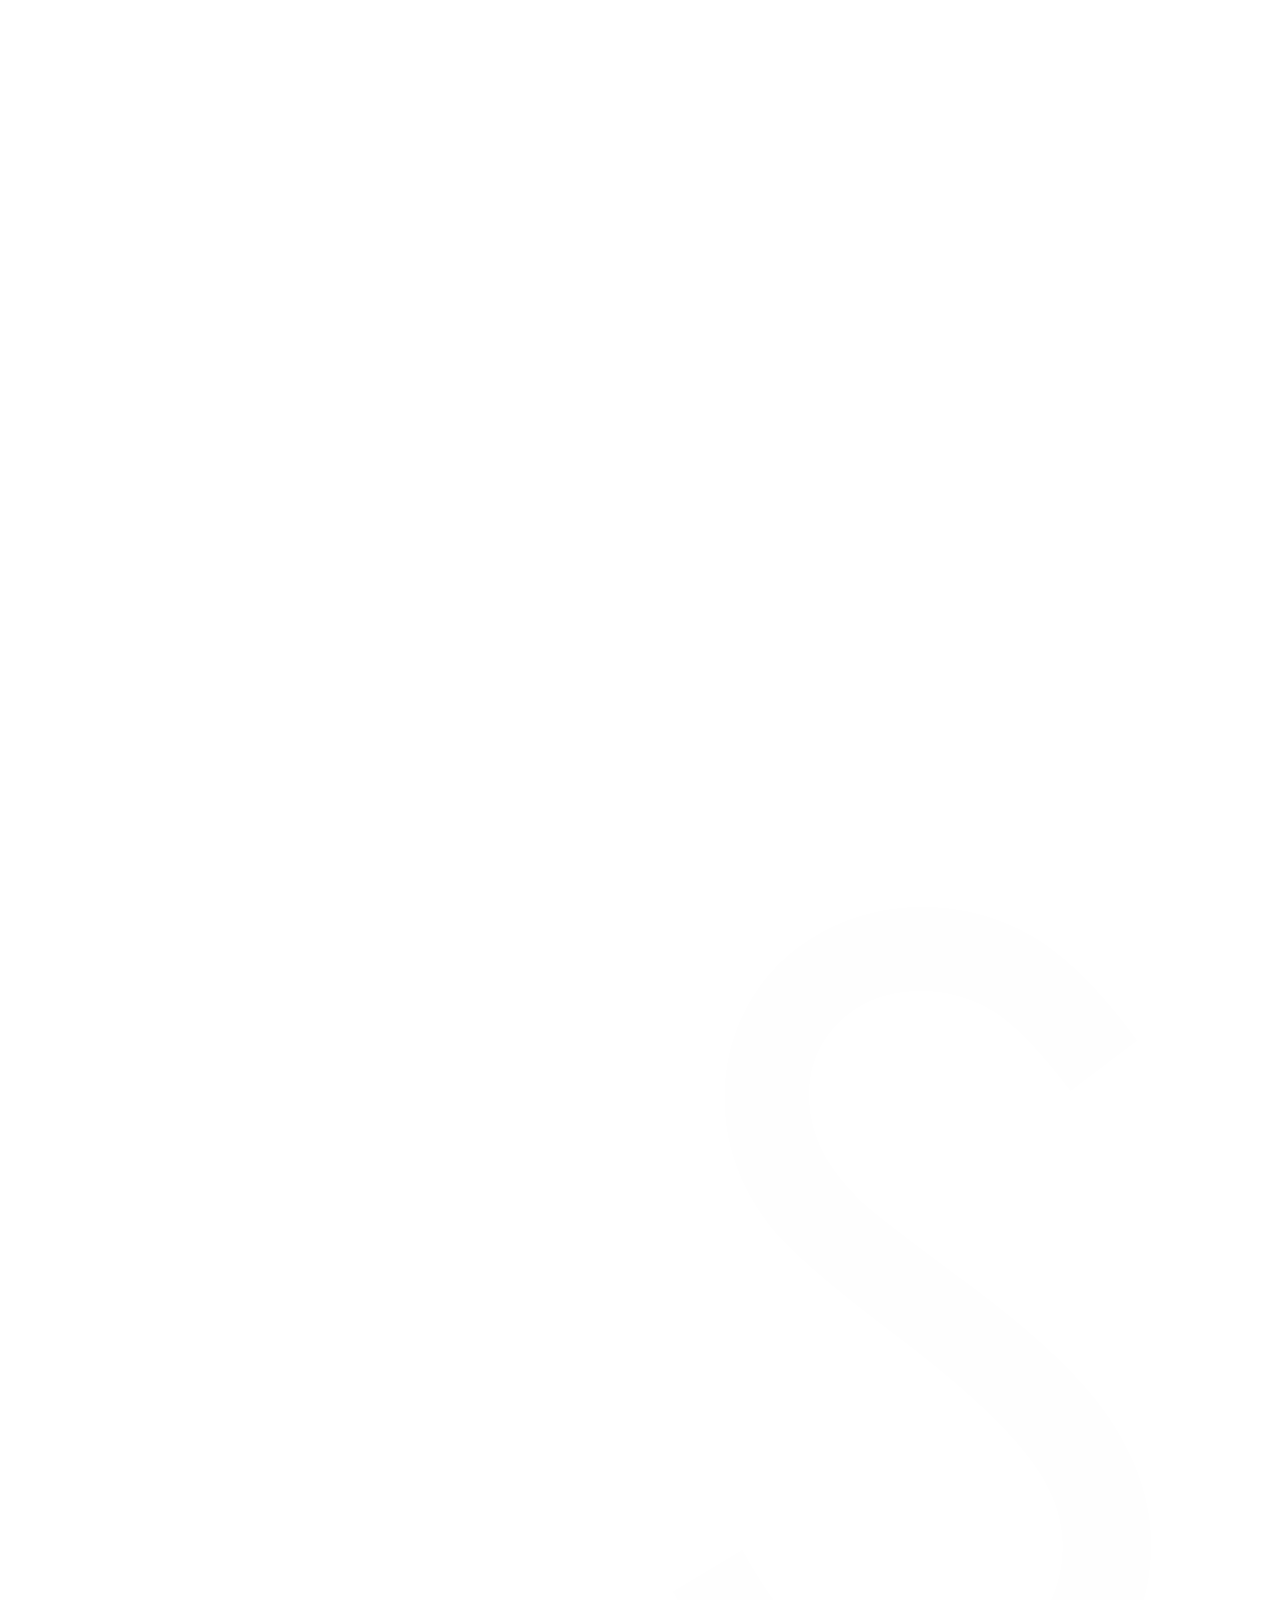
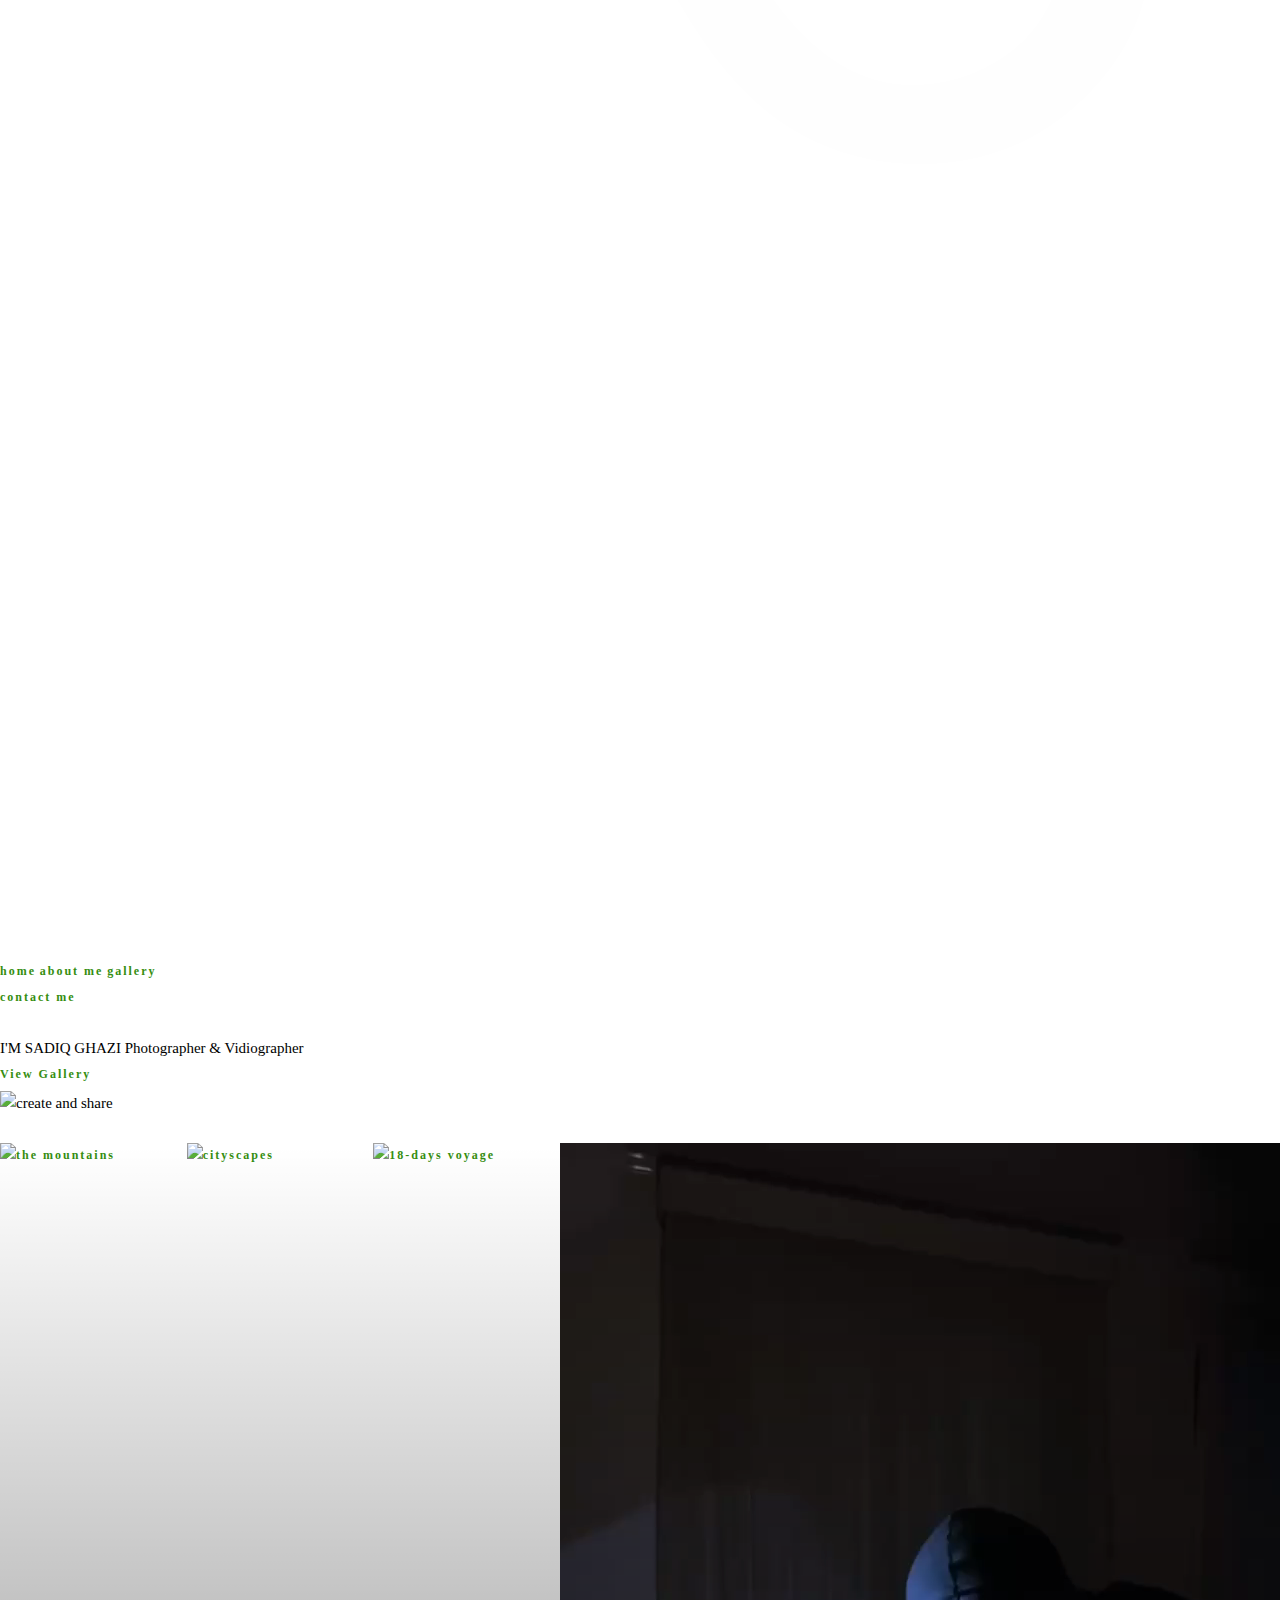
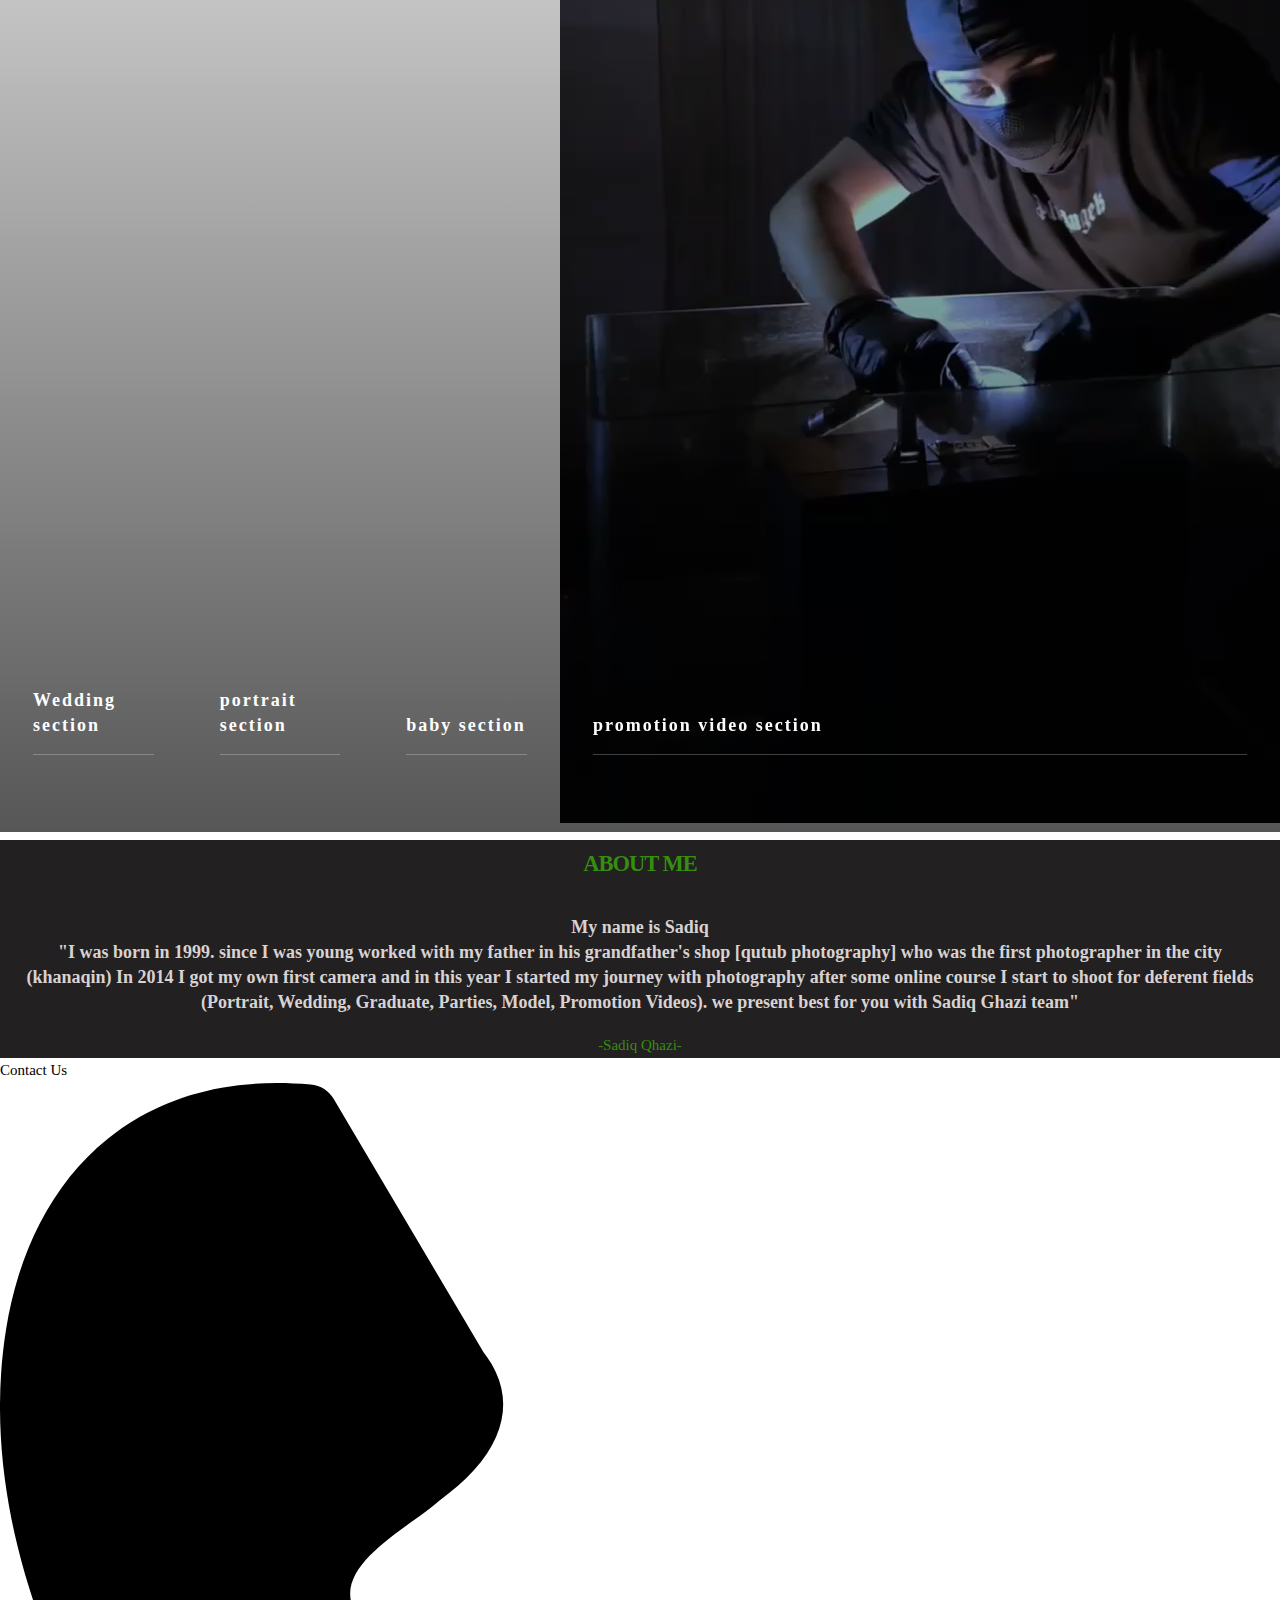
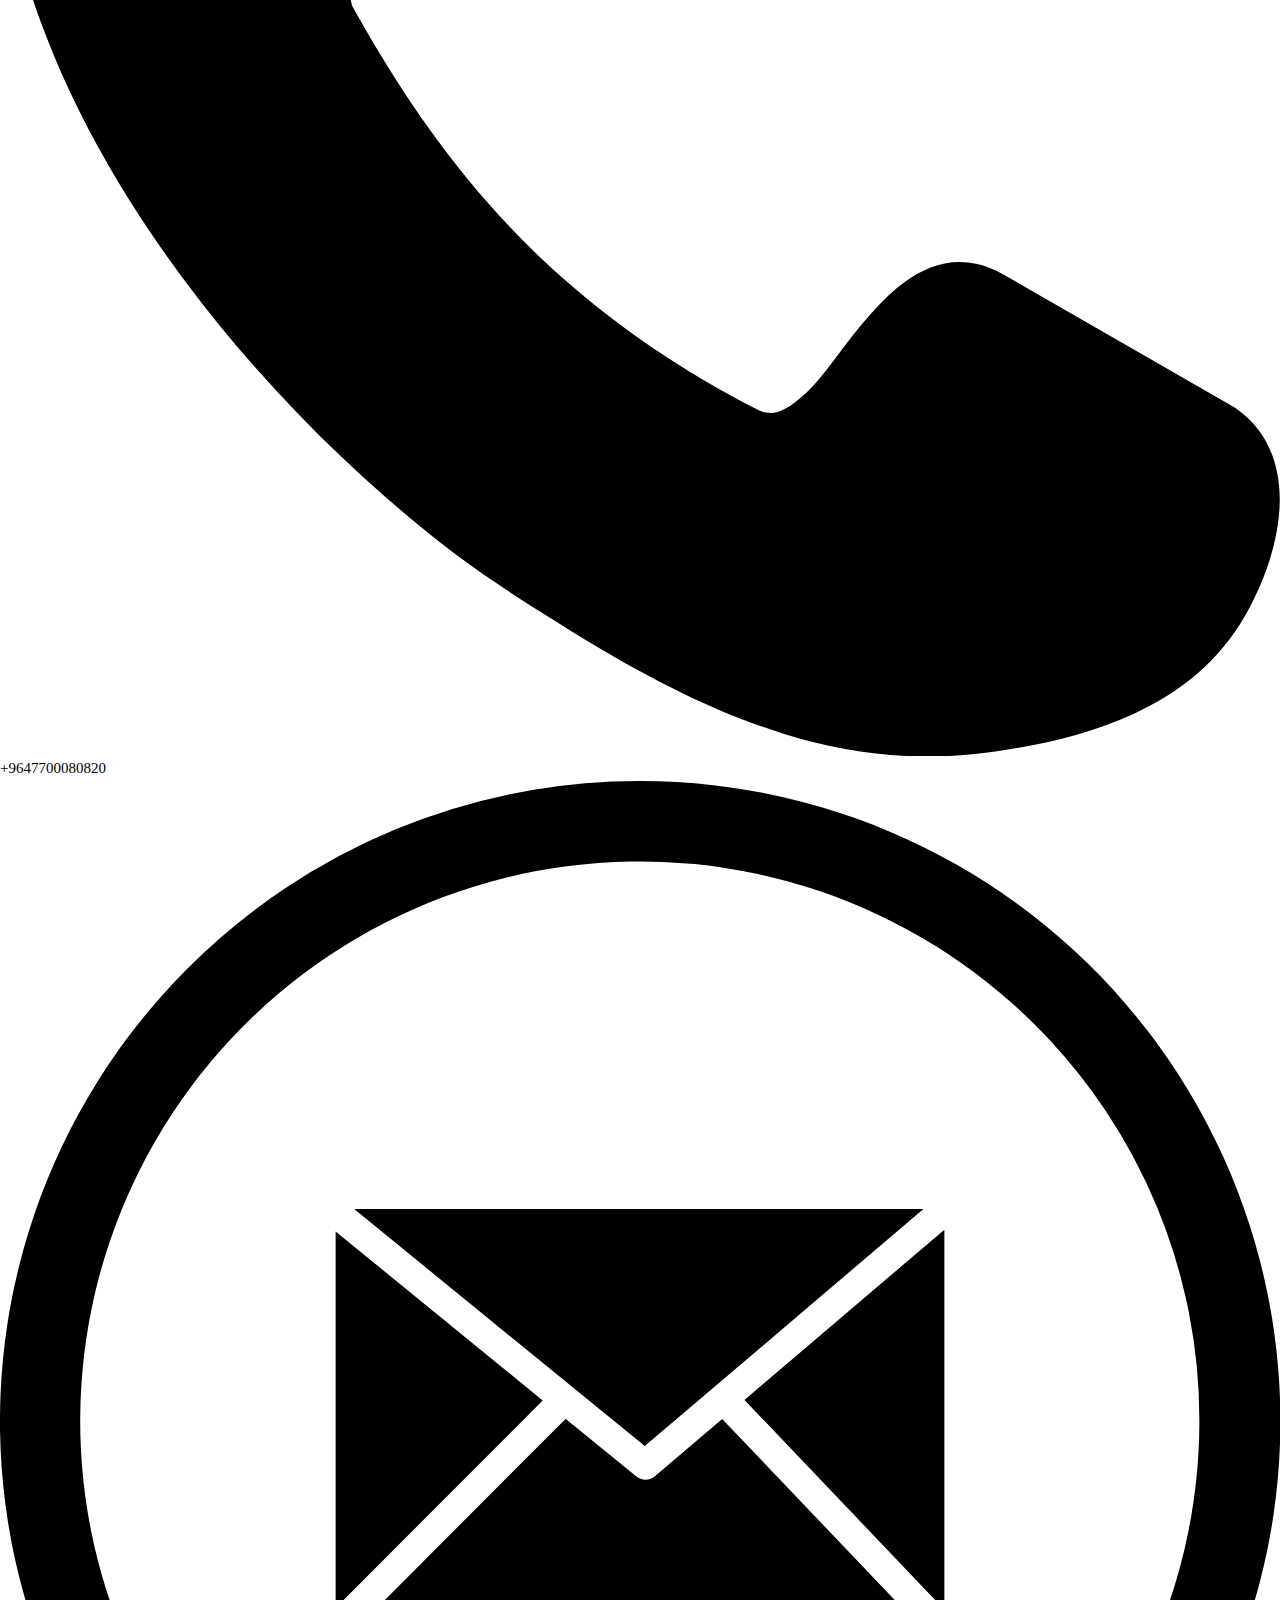
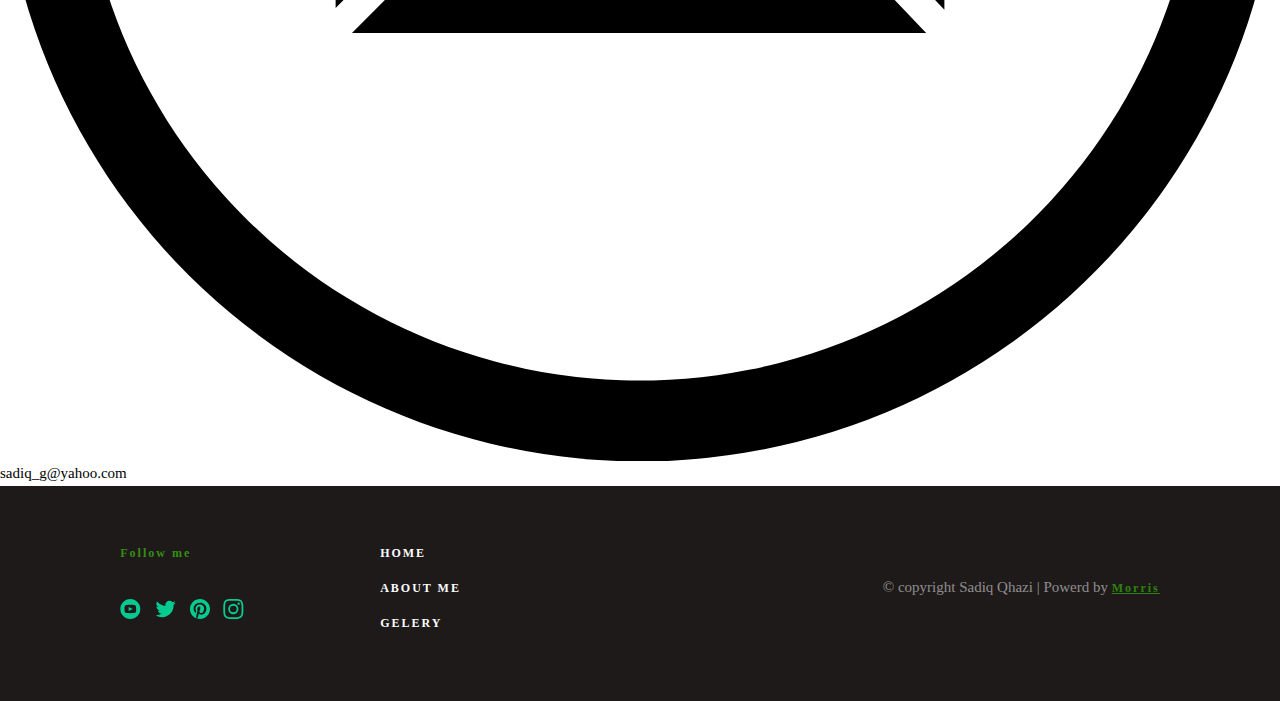
==== index.html @ 550a888b "initialcommit" ====
<!DOCTYPE html>
<head>
  <meta name="viewport" content="width=device-width, initial-scale=1.0">
  <link rel="preconnect" href="https://fonts.gstatic.com/">
  <link rel="stylesheet" href="./css/styles.css">
  <script src="https://cdn.tailwindcss.com"></script>
  <title>Sadiq gazi</title>



</head>

<body class="min-h-screen h-max bg-stone-800 text-white">
  <header>
    <nav
      class="navbar py-4 z-30 fixed right-0 top-0 left-0 px-6 flex justify-between items-center"
    >
      <div class="header-img w-40">
     <img src="img/sadiq-logo.png" alt="create and share">

      </div>

      <div
        class="nav-right capitalize flex sm:flex-row flex-col sm:relative gap-4 font-semibold fixed z-10 top-0 left-full sm:w-max sm:h-max sm:opacity-100 sm:left-0 sm:bg-black/0 w-full h-full bg-black items-center justify-center sm:text-sm text-xl transition-all duration-300 opacity-0"
      >
        <a href="index.html">home</a>
        <a href="index.html#bottum">about me</a>
        <a href="gallery.html">gallery</a>
      </div>

      <a class="bg-green-300 min-w-[7em] sm:block hidden py-3 px-4" href="index.html#harverd"
        >contact me</a
      >

      <div
        class="z-50 sm:hidden flex flex-col gap-1 burger-button relative sm:hidden"
      >
        <div class="line line-1"></div>
        <div class="line line-2"></div>
        <div class="line line-3"></div>
      </div>
    </nav>
  </header>

  <section class="flex items-center h-[90vh] mt-[5em] gap-10">
    <div class="flex">
      <div class="flex ml-20 z-20 relative flex-col gap-5">
        <div class="text-3xl max-w-[9em] font-bold">
          I'M SADIQ GHAZI Photographer & Vidiographer
        </div>
        <a
          href="gallery.html"
          class="py-3 w-max px-4 bg-gradient-to-r from-green-900 to-green-00 underline "
        >
          View Gallery
        </a>
        <div
          class="line absolute -left-10 top-2 w-2 h-[6em] bg-gradient-to-b from-green-900 to-green-600"
        ></div>
      </div>
    </div>
    <div class="object-cover absolute z-10 h-screen left-0 right-0 top-0">
      <img
        class="w-full h-full object-cover"
        src="https://images.pexels.com/photos/14576448/pexels-photo-14576448.jpeg?auto=compress&cs=tinysrgb&w=1260&h=750&dpr=1"
        alt="create and share"
      />
    </div>
  </section>






    <section class="grid-2" style="margin-top:1.8em;">
      <a href="wedding.html" class="story">
        <article class="story__article">
          <h3 class="story__title">Wedding section</h3>
         <!-- <p class="story__author">by John Appleseed</p> -->
          <span class="link white"></span>
        </article>
        <picture>
         <!-- <source srcset="./img/mountains.jpg" media="(min-width: 715px)">-->
          <img src="https://i.pinimg.com/564x/f0/d8/ba/f0d8ba2e320710d0ac9b31045d0a231f.jpg" class="fit-image" alt="the mountains">
        </picture>
      </a>
 
      <a href="portrait.html"  href="#" class="story">
        <article class="story__article">
          <h3 class="story__title">portrait section</h3>
          <!--<p class="story__author">by Benjamin Cruz</p>-->
          <span class="link white"></span>
        </article>
        <picture>
         <!-- <source srcset="./img/cityscapes.jpg" media="(min-width: 715px)">-->
          <img src="https://i.pinimg.com/564x/b7/0b/11/b70b11e034b7dc8f1805a22756cf0fc7.jpg" class="fit-image" alt="cityscapes">
        </picture>
      </a>
      <!--  -->
      <a href="baby.html" class="story">
        <article class="story__article">
          <h3 class="story__title" > baby section </h3>
          <!--<p class="story__author">by Alexei Borodin</p>-->
          <span class="link white"></span>
        </article>
        <picture>
         <!-- <source srcset="./img/18-days-voyage.jpg" media="(min-width: 715px)">-->
          <img src="https://i.pinimg.com/564x/14/f7/23/14f72396442d04810248dc27f4636b1c.jpg" class="fit-image" alt="18-days voyage">
        </picture>
      </a>
      
      <a href="#" class="story">
        <article class="story__article">
          <h3 class="story__title">promotion video section</h3>
          <!--<p class="story__author">by Samantha Brooke</p>-->
          <span class="link white"></span>
        </article>
        <picture>
         <!-- <source srcset="./img/architecturals.jpg" media="(min-width: 715px)">-->

         <video 
         loading="lazy" autoplay loop play-inline  muted    class="w-full h-full object-cover ">
         <source src="./vid/sadiq-vid.MP4" type="video/mp4">
        </video>


        </picture>
      </a>
    </section>



<!--  about me  -->

<section id="bottum" class="bottum" style="margin-top: .5em;">
                
  <div class="about-me">
   <h2>about me </h2>
   <h3>My name is Sadiq <br> "I was born in 1999. since I was young worked with my father in his grandfather's shop [qutub photography] who was the first photographer in the city (khanaqin)
    In 2014 I got my own first camera and in this year I started my journey with photography after some online course I start to shoot for deferent fields (Portrait, Wedding, Graduate, Parties, Model, Promotion Videos). we present best for you with Sadiq Ghazi team" </h3>
   <span>-Sadiq Qhazi-</span>
  </section>     
</div>













    <div id="harverd" class="harverd"></div>
<section class="text-black mt-[.2em] flex p-10 bg-stone-800 justify-center  ">
  <div
    class="flex sm:flex-row flex-col-reverse transition-all sm:items-center gap-10"
  >
    <div class="flex-1 flex flex-col">
      <div class="text-3xl font-bold">Contact Us</div>
      <div class="mt-10 text-white items-center flex gap-2">
      <svg
          viewBox="0 0 122.88 122.27"
          style="enable-background: new 0 0 122.88 122.27"
          class="w-3 h-3"
        >
          <g>
            <path
              d="M33.84,50.25c4.13,7.45,8.89,14.6,15.07,21.12c6.2,6.56,13.91,12.53,23.89,17.63c0.74,0.36,1.44,0.36,2.07,0.11 c0.95-0.36,1.92-1.15,2.87-2.1c0.74-0.74,1.66-1.92,2.62-3.21c3.84-5.05,8.59-11.32,15.3-8.18c0.15,0.07,0.26,0.15,0.41,0.21 l22.38,12.87c0.07,0.04,0.15,0.11,0.21,0.15c2.95,2.03,4.17,5.16,4.2,8.71c0,3.61-1.33,7.67-3.28,11.1 c-2.58,4.53-6.38,7.53-10.76,9.51c-4.17,1.92-8.81,2.95-13.27,3.61c-7,1.03-13.56,0.37-20.27-1.69 c-6.56-2.03-13.17-5.38-20.39-9.84l-0.53-0.34c-3.31-2.07-6.89-4.28-10.4-6.89C31.12,93.32,18.03,79.31,9.5,63.89 C2.35,50.95-1.55,36.98,0.58,23.67c1.18-7.3,4.31-13.94,9.77-18.32c4.76-3.84,11.17-5.94,19.47-5.2c0.95,0.07,1.8,0.62,2.25,1.44 l14.35,24.26c2.1,2.72,2.36,5.42,1.21,8.12c-0.95,2.21-2.87,4.25-5.49,6.15c-0.77,0.66-1.69,1.33-2.66,2.03 c-3.21,2.33-6.86,5.02-5.61,8.18L33.84,50.25L33.84,50.25L33.84,50.25z"
            ></path>
          </g>
        </svg>

        +9647700080820     
      </div>
      <div class="text-white items-center flex gap-2">
        <svg
          class="w-4 h-4"
          data-name="Layer 1"
          xmlns="http://www.w3.org/2000/svg"
          viewBox="0 0 122.88 122.88"
        >
          <title>email-round</title>
          <path
            d="M61.44,0A61.46,61.46,0,1,1,18,18,61.21,61.21,0,0,1,61.44,0ZM32.22,79.39,52.1,59.46,32.22,43.25V79.39ZM54.29,61.24,33.79,81.79H88.91L69.33,61.24l-6.46,5.51h0a1.42,1.42,0,0,1-1.8,0l-6.78-5.53Zm17.18-1.82L90.66,79.55V43.07L71.47,59.42ZM34,41.09l27.9,22.76L88.65,41.09Zm65.4-17.64a53.72,53.72,0,1,0,15.74,38,53.56,53.56,0,0,0-15.74-38Z"
          ></path>
        </svg>
        sadiq_g@yahoo.com
      </div>
    </div>
   
  </div>
</section>
</div>





 <!-- footer -->

  <footer class="footer">
    <div class="container">
      <div class="footer__column">
        <a href="#" class="footer-logo">
          Follow me 
        </a>
        <div class="footer__social">
          
          <a href="http://youtube.com/sadiqghazi" target="_blank" ><svg xmlns="http://www.w3.org/2000/svg" width="21" height="20">
              <defs>
                <lineargradient id="a" x1="0%" x2="100%" y1="100%" y2="0%">
                  <stop offset="0%" stop-color="#D3205A"></stop>
                  <stop offset="100%" stop-color="#FF5A5A"></stop>
                </lineargradient>
              </defs>
              <path fill="url(#a)" d="M43.33 0c-5.523 0-10 4.478-10 10 0 5.523 4.477 10 10 10s10-4.477 10-10c0-5.522-4.477-10-10-10zm3.7 14.077c-1.75.12-5.653.12-7.402 0-1.896-.13-2.117-1.059-2.131-4.077.014-3.024.237-3.947 2.131-4.077 1.75-.12 5.652-.12 7.403 0 1.897.13 2.117 1.059 2.132 4.077-.015 3.024-.237 3.947-2.132 4.077zm-5.367-6.029l4.098 1.949-4.098 1.955V8.048z" transform="translate(-33)"></path>
            </svg></a>
          <a href="http://twiter.com/sadiqghazi" target="_blank"><svg xmlns="http://www.w3.org/2000/svg" width="21" height="18">
              <defs>
                <lineargradient id="a" x1="100%" x2="0%" y1="16.979%" y2="83.021%">
                  <stop offset="0%" stop-color="#65FFEB"></stop>
                  <stop offset="100%" stop-color="#27718A"></stop>
                </lineargradient>
              </defs>
              <path fill="url(#a)" d="M86.66 3.797a8.192 8.192 0 01-2.357.646 4.11 4.11 0 001.805-2.27 8.22 8.22 0 01-2.606.996 4.096 4.096 0 00-2.995-1.296c-2.65 0-4.596 2.472-3.998 5.038a11.648 11.648 0 01-8.457-4.287 4.109 4.109 0 001.27 5.478 4.086 4.086 0 01-1.858-.513c-.045 1.901 1.318 3.68 3.291 4.075a4.113 4.113 0 01-1.853.07 4.106 4.106 0 003.833 2.85 8.25 8.25 0 01-6.075 1.7 11.616 11.616 0 006.29 1.843c7.618 0 11.922-6.434 11.662-12.205a8.354 8.354 0 002.048-2.124z" transform="translate(-66 -1)"></path>
            </svg></a>
          <a href="https://www.pinterest.com/sadiqghazi" target="_blank"><svg xmlns="http://www.w3.org/2000/svg" width="20" height="20">
              <defs>
                <lineargradient id="a" x1="100%" x2="0%" y1="0%" y2="100%">
                  <stop offset="0%" stop-color="#F6C683"></stop>
                  <stop offset="100%" stop-color="#DE3838"></stop>
                </lineargradient>
              </defs>
              <path fill="url(#a)" d="M109.99 0c-5.522 0-10 4.477-10 10 0 4.237 2.636 7.855 6.356 9.312-.088-.791-.167-2.005.035-2.868.181-.78 1.172-4.97 1.172-4.97s-.299-.6-.299-1.486c0-1.39.806-2.428 1.81-2.428.852 0 1.264.64 1.264 1.408 0 .858-.546 2.14-.828 3.33-.236.995.5 1.807 1.48 1.807 1.778 0 3.144-1.874 3.144-4.58 0-2.393-1.72-4.068-4.176-4.068-2.845 0-4.515 2.135-4.515 4.34 0 .859.33 1.781.744 2.281a.3.3 0 01.069.288l-.278 1.133c-.044.183-.145.223-.335.134-1.249-.581-2.03-2.407-2.03-3.874 0-3.154 2.292-6.052 6.608-6.052 3.469 0 6.165 2.473 6.165 5.776 0 3.447-2.173 6.22-5.19 6.22-1.013 0-1.965-.525-2.291-1.148l-.623 2.378c-.226.869-.835 1.958-1.244 2.621.937.29 1.931.446 2.962.446 5.523 0 10-4.477 10-10s-4.477-10-10-10z" transform="translate(-100)"></path>
            </svg></a>
          <a href="http://instagram.com/sadiqghazi" target="_blank"><svg xmlns="http://www.w3.org/2000/svg" width="21" height="20">
              <defs>
                <lineargradient id="a" x1="0%" x2="50%" y1="100%" y2="0%">
                  <stop offset="0%" stop-color="#FFC593"></stop>
                  <stop offset="51.945%" stop-color="#BC7198"></stop>
                  <stop offset="100%" stop-color="#5A77FF"></stop>
                </lineargradient>
              </defs>
              <path fill="url(#a)" d="M143.32 1.802c2.67 0 2.987.01 4.042.059 2.71.123 3.976 1.409 4.099 4.099.048 1.054.057 1.37.057 4.04 0 2.672-.01 2.988-.057 4.042-.124 2.687-1.387 3.975-4.1 4.099-1.054.048-1.37.058-4.041.058-2.67 0-2.987-.01-4.04-.058-2.718-.124-3.977-1.416-4.1-4.1-.048-1.054-.058-1.37-.058-4.041 0-2.67.01-2.986.058-4.04.124-2.69 1.387-3.977 4.1-4.1 1.054-.048 1.37-.058 4.04-.058zm0-1.802c-2.716 0-3.056.012-4.123.06-3.631.167-5.65 2.182-5.816 5.817-.05 1.067-.061 1.407-.061 4.123s.012 3.057.06 4.123c.167 3.632 2.182 5.65 5.817 5.817 1.067.048 1.407.06 4.123.06s3.057-.012 4.123-.06c3.629-.167 5.652-2.182 5.816-5.817.05-1.066.061-1.407.061-4.123s-.012-3.056-.06-4.122c-.163-3.629-2.18-5.65-5.816-5.817C146.377.01 146.036 0 143.32 0zm0 4.865a5.135 5.135 0 100 10.27 5.135 5.135 0 000-10.27zm0 8.468a3.333 3.333 0 110-6.666 3.333 3.333 0 010 6.666zm5.338-9.87a1.2 1.2 0 100 2.4 1.2 1.2 0 000-2.4z" transform="translate(-133)"></path>
            </svg></a>

   
        </div>
        <nav class="footer__nav">
          <a href="index.html">Home</a>
          <a href="index.html#bottum">about me</a>
          <a href="gallery.html">gelery</a>
          <!--<a href="#">Pricing</a>-->
        </nav>

      </div>
      <div class="footer__column">
        <p  class="copyright">© copyright Sadiq Qhazi | Powerd by <a href="https://github.com/omer-os" style="text-decoration:underline; color: #2f810c;">Morris</a> </p>
      </div>
    </div>
  </footer>


  <script src="./app.js"></script>
</body>
</html>
---- css/styles.css ----
*,
*::before,
*::after {
  margin: 0;
  padding: 0;
  box-sizing: border-box;
  font-family: century Gothic;
}



:root {
  -webkit-text-size-adjust: 100%;
  -ms-text-size-adjust: 100%;
  font-size-adjust: 100%;
  -webkit-font-smoothing: antialiased;
  -moz-osx-font-smoothing: grayscale;
  text-rendering: optimizeLegibility;
  --accent-1: #ffc593;
  --accent-2: #bc7198;
  --accent-3: #5a77ff;
  --pure-black: #000;
  --pure-white: #fff;
  --light-grey: #dfdfdf;
  font-family: century Gothic;
}

html {
  font-size: 15px;
  font-family:century Gothic ;
}

body {
  font-family:century Gothic;
  line-height: 25px;
}

/* there you add the logo color */

h1,
h2 {
  font-size: 2.6666666667rem;
  line-height: 48px;
  letter-spacing: -1px;
  text-transform: uppercase;
  color: #358e10;
  font-family: century Gothic;
}

h3 {
  font-size: 1.2rem;
  font-family:century Gothic ;
}

@media only screen and (max-width: 767px) {
  h1,
h2 {
    font-size: 2.1333333333rem;
    line-height: 40px;
    font-family:century Gothic ;
  }
}
p {
  color: rgba(0, 0, 0, 0.6);
}

svg {
  display: inline-block;
  vertical-align: middle;
}

a {
  color: #358e10;
  display: inline-block;
  font-weight: 700;
  letter-spacing: 2px;
  text-decoration: none;
  font-size: 0.8rem;
}
a:hover {
  text-decoration: none;
}

.fit-image {
  display: grid;
  width: 100%;
  height: 100%;
  object-fit: cover;
  
}



.header {
  position: relative;
  padding: 12px 24px;
  background-color: rgb(0, 0, 0);
}


/*about logo if it's img*/
/* .header-img{
  position: static ;
  z-index: 10;
  width: 10rem;
  top: 0;
  left: 0;
  object-fit: cover;
  height: 100%;
} */






.header input[type=checkbox] {
  display: none;
  opacity: 0;
}
@media only screen and (max-width: 44.68em) {
  .header label {
    position: absolute;
    top: 20px;
    right: 18px;
    border: 0;
    width: 40px;
    height: 40px;
    text-align: center;
    display: flex;
    flex-direction: column;
    align-items: center;
    justify-content: center;
  }
  .header label::before, .header label::after {
    content: "";
    display: block;
    width: 20px;
    height: 1px;
    background-color:#4ffd05;
    transform-origin: center;
    transition: transform 0.4s cubic-bezier(0.165, 0.84, 0.44, 1);
  }
  .header label::after {
    margin-top: 4px;
  }
  .header .container {
    display: none;
    background-color: #304337bb;
    
  }
  .header input[type=checkbox]:checked ~ label::before {
    transform: rotate(45deg);
  }
  .header input[type=checkbox]:checked ~ label::after {
    margin-top: -1px;
    transform: rotate(-45deg);
  }
  .header input[type=checkbox]:checked ~ .container {
    display: block;
    padding: 0 24px 28px;
    position: absolute;
    top: 100%;
    left: 0;
    right: 0;
  }
}
@media only screen and (min-width: 44.68em) {
  .header {
    padding: 1em;
    display: flex;
    align-items: center;
    justify-content: space-between;
  }
  .header__logo {
    flex: 1;
    color: #2f810c;
    
  }
  .header .container {
    flex: 20%;
  }
  .header .container {
    display: flex;
    align-items: center;
    justify-content: space-between;
  }
}

.header__nav a {
  margin: 13px 0;
  font-size: .8rem;
  font-family: century Gothic;
  display: block;
  color: rgb(255, 255, 255);
  text-transform: uppercase;
}
.header__nav a:hover {
  color: rgb(26, 120, 161);
}

.footer__nav {
  margin-top: 49px;
  margin-bottom: 49px;
}
.footer__nav a {
  display: block;
  margin: 8px 0;
  text-transform: uppercase;
  color: #fdfdfd;
}
.footer__nav a:hover {
  color: rgba(255, 255, 255, 0.3);
}

@media only screen and (max-width: 44.68em) {
  .header__nav {
    margin-bottom: 20px;
    text-align: center;
    border-bottom: 1px solid rgba(161, 224, 255, 0.25);
  }
  .header__nav a {
    font-size: 1rem;
    color: #ffffffe1;
  }
  .header__nav a:not(:first-child) {
    margin-top: 20px;
  }
  .header__nav a:is(:last-child) {
    margin-bottom: 20px;
  }
}
@media only screen and (min-width: 44.68em) {
  .footer__nav {
    margin-top: 33px;
    margin-bottom: 70px;
  }
  .footer__nav a {
    display: inline-block;
    margin: 0;
  }
  .footer__nav a:not(:first-child) {
    margin: 0 10px;
  }

  .header__nav a {
    display: inline-block;
  }
  .header__nav a:not(:first-child) {
    margin-left: 30px;
  }
}
@media only screen and (min-width: 66em) {
  .footer__nav {
    margin: 0;
  }
  .footer__nav a {
    display: block;
    margin: 10px 0;
  }
  .footer__nav a:not(:first-child) {
    margin: 10px 0;
  }
  .footer__nav a:is(:first-child) {
    margin-top: 0;
  }
}
@media only screen and (min-width: 44.68em) {
  .grid-2 {
    display: grid;
    grid-template-columns: repeat(2, 1fr);
    grid-template-rows: repeat(2, 500px);
  }
}
@media only screen and (min-width: 66em) {
  .grid-2 {
    grid-template-columns: repeat(4, 1fr);
    grid-template-rows: 1fr;
  }
}
/* hhh */
.footer {
  padding: 56px 33px;
  text-align: center;
  background-color: rgb(30, 26, 26);
}
.footer__social {
  max-width: 124px;
  margin: 33px auto 40px;
  display: flex;
  justify-content: space-between;
}
.footer__social a {
  display: inline-block;
}
.footer__social a:not(:hover) svg path {
  fill: rgba(0, 254, 178, 0.782);
}
.footer .link.white svg g {
  stroke: rgb(14, 255, 251);
}
.footer .copyright {
  margin-top: 34px;
  color: rgba(255, 255, 255, 0.5);
}

@media only screen and (min-width: 44.68em) {
  .footer {
    padding: 64px 2em;
  }
  .footer .container {
    display: flex;
    text-align: left;
    justify-content: space-between;
  }
  .footer__social {
    margin: 0;
    order: 2;
  }
  .footer__column {
    display: inline-flex;
    flex-direction: column;
    flex: 1 1 0;
    color: #F5F5F5;
  }
  .footer__column:last-child {
    text-align: right;
    justify-content: space-between;
  }
}
@media only screen and (min-width: 66em) {
  .footer {
    padding: 55px 1em;
  }
  .footer .container {
    max-width: 69.3em;
    margin: auto;
  }
  .footer__column:first-child {
    display: grid;
    grid-template-columns: repeat(2, 1fr);
    grid-template-rows: 1fr;
  }
  .footer__social {
    margin-top: -50px;
  }
}
button {
  border: 0;
  background-color: #5a77ff;
}

.button {
  cursor: pointer;
  display: block;
  padding: 14px 1em;
  font-weight: 700;
  text-align: center;
  text-transform: uppercase;
  color: var(--pure-white);
  background-color: dodgerblue;
  transition: background 0.4s cubic-bezier(0.165, 0.84, 0.44, 1), color 0.9s cubic-bezier(0.165, 0.84, 0.44, 1);
}
.button:hover {
  color: var(--pure-black);
  background-color: var(--light-grey);
}
.button--invert {
  color: var(--pure-black);
  background-color: var(--pure-white);
}

@media only screen and (min-width: 44.68em) {
  .button {
    display: inline-block;
    padding: 12px 24px;
  }
  .header .button {
    padding-top: 0;
    padding-bottom: 0;
    height: 40px;
    line-height: 40px;
  }
}
.link {
  text-transform: uppercase;
}
.link::after {
  content: "";
  display: inline-block;
  vertical-align: middle;
  margin-left: 20px;
  width: 43px;
  height: 14px;
}
.link.black {
  color: var(--pure-black);
}
.link.black::after {
  background-image: url(../../../assets/shared/desktop/arrow-dark.svg);
}
.link.white {
  color: var(--pure-white);
}
.link.white::after {
  background-image: url(../../../assets/shared/desktop/arrow-white.svg);
}
.link:hover {
  text-decoration: underline;
}

input[type=checkbox] {
  opacity: 0;
  display: none;
}
input[type=checkbox]:focus {
  outline: none;
}
input[type=checkbox]:not(:checked) ~ span:is(.monthly) {
  font-weight: 700;
}
input[type=checkbox]:checked + .checkbox::before {
  background: var(--pure-white);
  transform: translateX(150%);
}
input[type=checkbox]:checked + .checkbox::after {
  background: var(--pure-black);
}
input[type=checkbox]:checked ~ span:is(.yearly) {
  font-weight: 700;
}

.checkbox {
  display: inline-block;
  vertical-align: middle;
  position: relative;
  cursor: pointer;
  margin: 0 32px;
  height: 32px;
  width: 64px;
}
.checkbox::before, .checkbox::after {
  content: "";
  display: block;
  width: 100%;
  height: 100%;
}
.checkbox::before {
  position: absolute;
  top: 4px;
  z-index: 2;
  width: 24px;
  height: 24px;
  border-radius: 50%;
  background: var(--pure-black);
  transform: translateX(20%);
  transition: transform 1s cubic-bezier(0.075, 0.82, 0.165, 1);
}
.checkbox::after {
  border-radius: 16px;
  background: #DFDFDF;
  transition: background 1s cubic-bezier(0.075, 0.82, 0.165, 1);
}

.beta__content {
  position: relative;
  padding: 64px 33px;
  background-image: url(../../assets/shared/mobile/bg-beta.jpg);
  background-repeat: no-repeat;
  background-size: cover;
}
@media only screen and (min-width: 44.68em) {
  .beta__content {
    background-image: url(../../assets/shared/tablet/bg-beta.jpg);
  }
}
@media only screen and (min-width: 66em) {
  .beta__content {
    background-image: url(../../assets/shared/desktop/bg-beta.jpg);
  }
}
.beta__content::before {
  content: "";
  position: absolute;
  top: 0;
  width: 128px;
  height: 6px;
  transition: opacity 1s cubic-bezier(0.19, 1, 0.22, 1);
  background: linear-gradient(26.57deg, #ffc593 0%, #bc7198 43.29%, #5a77ff 83.33%);
}
.beta__title {
  color: var(--pure-white);
}
@media only screen and (min-width: 44.68em) {
  .beta__content {
    padding: 68px 3.6em;
    position: relative;
    display: flex;
    align-items: center;
    justify-content: space-between;
  }
  .beta__content::before {
    left: 0;
    width: 6px;
    height: 100%;
  }
  .beta__title {
    max-width: 350px;
  }
}
@media only screen and (min-width: 66em) {
  .beta__content {
    padding: 6em 8em;
  }
}

.block__content {
  padding: 40px 33px;
  
}
.block__text {
  margin: 16px 0 0;
  color: rgba(0, 0, 0, 0.6);
  line-height: 25px;
}
.block__text + .link {
  margin-top: 23px;
}
.block--invert .block__content {
  position: relative;
  
  background-color: var(--pure-black);
}
.block--invert .block__heading {
  color: var(--pure-white);
  
 
}
.block--invert .block__text {
  color: rgba(215, 22, 22, 0.6);
}
.block--highlight .block__content {
  position: relative;
}
.block--highlight .block__body::before {
  content: "";
  position: absolute;
  top: 0;
  width: 128px;
  height: 6px;
  transition: opacity 1s cubic-bezier(0.19, 1, 0.22, 1);
  background: linear-gradient(26.57deg, #ffc593 0%, #bc7198 43.29%, #5a77ff 83.33%);
}
.block--top .block__heading {
  color: var(--pure-white);
}
.block--top .block__text {
  color: rgba(255, 255, 255, 0.6);
}
.block--top .block__text {
  margin: 20px 0 0;
  color: rgba(255, 255, 255, 0.6);
}
.block--top .block__headline {
  font-size: 0.rem;
  color: var(--pure-white);
  text-transform: uppercase;
}
.block--top .block__credit {
  font-size: 0.8666666667rem;
  color: rgba(255, 255, 255, 0.75);
}
.block--top .block__credit span {
  color: var(--pure-white);
}

@media only screen and (min-width: 44.68em) {
  .block {
    display: flex;
    justify-content: space-between;
  }
  .block__content {
    padding: 68px 3.6em;
    width: 64.44%;
    display: flex;
    flex-direction: column;
    justify-content: center;
  }
  .block picture {
    width: 35.54%;
  }
  .block:nth-child(odd) picture {
    order: 2;
  }
  .block--top {
    position: relative;
    max-height: 650px;
  }
  .block--top picture {
    width: 100%;
  }
  .block--top img {
    max-width: 100%;
  }
  .block--top .block__content {
    position: absolute;
    left: 5em;
    padding: 0;
    width: 400px;
    height: 100%;
    background-color: transparent;
  }
  .block--highlight .block__body {
    position: relative;
  }
  .block--highlight .block__body::before {
    top: 0;
    left: -3.6em;
    width: 6px;
    height: 100%;
  }
}
@media only screen and (min-width: 66em) {
  .block:not(.block--top) picture {
    width: 57.63%;
  }
  .block__content {
    padding: 6em;
    width: 42.36%;
    display: flex;
    flex-direction: column;
    justify-content: center;
  }
  .block--highlight .block__body::before {
    left: -6em;
  }
}
.story {
  position: relative;
  display: block;
}
.story__title {
  color: var(--pure-white);
}
.story__author {
  font-size: 0.8666666667rem;
  color: var(--pure-white);
}
.story__article {
  position: absolute;
  top: 0;
  right: 0;
  bottom: 0;
  left: 0;
  padding: 0 33px 40px;
  display: flex;
  flex-direction: column;
  justify-content: flex-end;
  background: linear-gradient(180deg, rgba(146, 29, 29, 0) 0.27%, rgba(0, 0, 0, 0.661222) 100%);
}
.story .link {
  display: flex;
  justify-content: space-between;
  margin-top: 16px;
  padding-top: 23px;
  border-top: 1px solid rgba(255, 255, 255, 0.25);
}
@media only screen and (min-width: 66em) {
  .story {
    transition: transform 1s cubic-bezier(0.165, 0.84, 0.44, 1);
    transform: translateY(0);
  }
  .story:hover {
    transform: translateY(-20px);
  }
  .story::after {
    content: "";
    opacity: 0;
    position: absolute;
    width: 100%;
    height: 6px;
    transition: opacity 1s cubic-bezier(0.19, 1, 0.22, 1);
    background: linear-gradient(26.57deg, #57525294 0%, #49814eb3 43.29%, #02ff0e 83.33%);
  }
  .story:hover::after {
    opacity: 1;
  }
  @media not all and (min-resolution: 0.001dpcm) {
    @supports (-webkit-appearance: none) {
      .story::after {
        height: 0;
      }
      .story:hover::after {
        opacity: 1;
        height: 6px;
      }
    }
  }
}

.features {
  margin: 3em;
  text-align: center;
}
.features h3 + p {
  margin-top: 16px;
}
.features__item {
  margin: 25px 0;
}
@media only screen and (min-width: 715px) and (max-width: 66em) {
  .features--grid .container {
    display: grid;
    grid-template-columns: repeat(2, 1fr);
  }
}
@media only screen and (min-width: 66em) {
  .features {
    margin: 50px 0;
  }
  .features .container {
    max-width: 1110px;
    margin: auto;
    display: flex;
    flex-wrap: wrap;
    justify-content: space-between;
  }
  .features__item {
    padding: 50px 15px;
    flex: 1 1 350px;
  }
  .features__item svg {
    height: 72px;
  }
}

.pricing-tables {
  margin: 30px;
}
@media only screen and (min-width: 66em) {
  .pricing-tables {
    margin-left: auto;
    margin-right: auto;
  }
  .pricing-tables__row {
    display: grid;
    grid-template-columns: repeat(3, 350px);
    gap: 30px;
    place-content: center;
    place-items: center;
  }
}
.pricing-billing {
  margin: 40px auto;
  text-align: center;
}
.pricing-billing label {
  display: flex;
  align-items: center;
  justify-content: center;
  font-size: 1.2rem;
}
.pricing-billing .checkbox {
  order: 1;
}
.pricing-billing span:is(:last-child) {
  order: 2;
}
.pricing-subscription {
  padding: 48px 40px;
  text-align: center;
  background-color: #F5F5F5;
}
.pricing-subscription__headline {
  text-transform: none;
  font-size: 24px;
  line-height: 1;
}
.pricing-subscription__text {
  margin: 18px -10px 40px;
}
.pricing-subscription__price {
  font-size: 40px;
}
.pricing-subscription .button {
  width: 100%;
}
.pricing-subscription--pro {
  position: relative;
  background-color: var(--pure-black);
}
.pricing-subscription--pro::before {
  content: "";
  position: absolute;
  left: 0;
  right: 0;
  top: 0;
  height: 6px;
  background: linear-gradient(180deg, #ffc593 0%, #bc7198 43.29%, #5a77ff 83.33%);
}
.pricing-subscription--pro .pricing-subscription__headline,
.pricing-subscription--pro .pricing-subscription__price {
  color: var(--pure-white);
}
.pricing-subscription--pro .pricing-subscription__text,
.pricing-subscription--pro .pricing-subscription__duration {
  color: rgba(255, 255, 255, 0.6);
}
@media only screen and (max-width: 44.68em) {
  .pricing-subscription .button {
    margin-top: 40px;
  }
}
@media only screen and (max-width: 66em) {
  .pricing-subscription:not(:first-child) {
    margin-top: 24px;
  }
}
@media only screen and (min-width: 44.68em) and (max-width: 66em) {
  .pricing-subscription {
    padding: 40px;
    display: grid;
    grid-template-columns: 1fr 1fr;
    grid-template-rows: 1fr;
    text-align: left;
  }
  .pricing-subscription > * {
    grid-column-start: 1;
  }
  .pricing-subscription > div {
    text-align: right;
    grid-column-start: 2;
    grid-row-start: 1;
  }
  .pricing-subscription__price {
    letter-spacing: 4px;
  }
}
@media only screen and (min-width: 44.68em) {
  .pricing-subscription__text {
    margin: 18px 0 32px;
  }
}
@media only screen and (min-width: 66em) {
  .pricing-subscription {
    text-align: center;
  }
  .pricing-subscription:not(.pricing-subscription--pro) {
    height: 410px;
  }
  .pricing-subscription__wrapper {
    margin: 40px auto;
  }
  .pricing-subscription--pro {
    padding-top: 78px;
    padding-bottom: 78px;
    height: 470px;
  }
}

.compare {
  margin: 0 30px;
}
.compare h2 {
  display: none;
}
.compare table {
  margin: 56px auto;
  width: 100%;
  border-collapse: collapse;
}
.compare thead {
  border-bottom: 1px solid #000;
}
.compare tr th:is(:first-child),
.compare tr td:is(:first-child) {
  text-align: left;
}
.compare th,
.compare td {
  padding: 20px 0;
  font-weight: 700;
  text-align: center;
  letter-spacing: 2px;
  text-transform: uppercase;
  border-bottom: 1px solid #000;
  font-size: 0.8rem;
}
.compare td {
  border-bottom: 1px solid #DFDFDF;
}
@media only screen and (max-width: 46em) {
  .compare thead th:not(:first-child) {
    display: none;
  }
  .compare tbody {
    display: block;
  }
  .compare tbody tr {
    display: flex;
    flex-wrap: wrap;
    width: 100%;
    border-bottom: 1px solid #DFDFDF;
  }
  .compare tbody tr td {
    padding: 10px 0;
    width: 100%;
    border-bottom: 0;
  }
  .compare tbody tr td:nth-child(2)::before, .compare tbody tr td:nth-child(3)::before, .compare tbody tr td:nth-child(4)::before {
    display: block;
    font-size: 0.6666666667rem;
    letter-spacing: 1px;
    text-transform: uppercase;
    color: rgba(0, 0, 0, 0.5);
  }
  .compare tbody tr td:nth-child(2)::before {
    content: "Basic";
  }
  .compare tbody tr td:nth-child(3)::before {
    content: "Pro";
  }
  .compare tbody tr td:nth-child(4)::before {
    content: "Business";
  }
  .compare tbody tr td:not(:first-child) {
    width: 33.33%;
    text-align: left;
  }
}
@media only screen and (min-width: 44.68em) {
  .compare {
    max-width: 730px;
    margin: 80px auto 0;
  }
  .compare h2 {
    display: block;
    text-align: center;
  }
  .compare th,
.compare td {
    padding: 20px 24px;
  }
}

/*# sourceMappingURL=styles.css.map */


/* ==========================================================================
   Inician estilos MEDIA QUERIES Móvil 480 en adelante
   ========================================================================== */


   @media only screen and (min-width:480px) and (max-width:767px) {


    body {
    

      overflow-x: hidden;
    
    
    }
  
  
  }
  
  /* ==========================================================================
     Inician estilos MEDIA QUERIES Móvil 768 en adelante
     ========================================================================== */
  
  
  @media only screen and (min-width:768px) and (max-width:1023px) {
    body {
    

      overflow-x: hidden;
    
    
    }
  
   
  
  }
  



  /*  about ./me  */



.bottum{
    font-family: sans-serif;
    justify-content: center;
    align-items: center;
    background: rgb(34, 32, 32);
    
}

/*contect*/

 /*  .son-icon{
    display: grid;
    margin-top: -20px;
    padding: 20px;
    justify-content: center;
}
.son-icon h3{
    font-family: century Gothic;
    color: rgb(222, 208, 208);
    margin-top: 15px;
    font-size: 3vh;
    margin-bottom: 1em;
    text-align: center;
}
.son-icon ul{
    display: flex;
}

.son-icon li{  
   margin-right: 20px;
   list-style: none;  
}

.son-icon a{
    color: rgb(122, 119, 113);
}*/


.about-me{
text-align: center;

}
.about-me h2{
  color: #358e10;
   font-size: 1.5em;
}

.about-me span{
  color: #358e10;
}

.about-me h3{
    color: rgb(217, 210, 210);
    margin-top: 1vh;
    font-style: century Gothic;
    padding: 1em;
    
}











/*  contact me  */
#contact{
  background-color: rgb(248, 248, 248);
}
.contact-content{
  flex-direction: column;
  align-items: stretch;
}
.contact-left{
  margin-bottom: 5rem;
}
.contact-left .lead{
  padding: 0.5rem;
}
.contact-left form{
  margin-top: 3rem;
}
.contact-left form .form-control{
  display: block;
  margin: 1.6rem 0;
  border: 2px solid rgba(0, 0, 0, 0.3);
  padding: 1rem;
  width: 100%;
}
.contact-left form .form-control::placeholder{
  font-size: 15px;
  font-family: 'Poppins', sans-serif;
}
.contact-left .btn-submit{
  padding: 1.4rem 3rem;
  font-family: 'Poppins', sans-serif;
  background-color: var(--dark-color);
  color: var(--light-color);
  margin-top: 1rem;
  text-transform: uppercase;
  letter-spacing: 2px;
  font-size: 1.6rem;
  transition: var(--transition);
}
.contact-left .btn-submit:hover{
  background-color: #000;
}

#insta{
  background: linear-gradient(rgba(0, 0, 0, 0.5), rgba(0, 0, 0, 0.3)), url('img/pz-1.png') center/cover no-repeat fixed;
  min-height: 65vh;
}
#insta .title h2{
  color: var(--light-color);
}
#insta .title h2::after{
  background-color: var(--light-color);
}
.insta-grid > div{
  height: 400px;
  overflow: hidden;
  transition: var(--transition);
}
.insta-grid > div img{
  height: 100%;
  object-fit: cover;
}
.insta-grid > div:hover{
  transform: scale(0.9);
}



/* frome omer style */
* {
  scroll-behavior: smooth;
}
.burger-button {
  z-index: 20;
  display: flex;
  flex-direction: column;
  gap: 0.4em;
  cursor: pointer;
}
.line {
  position: relative;
  background-color: rgb(255, 255, 255);
  width: 2.5em;
  height: 0.3em;

  top: 0;
  left: 0;
  opacity: 100;
  transform: rotate(0deg);
  transition: all 0.3s ease-in-out;
}
.line-1.active {
  transform: rotate(45deg);
  top: 0.6em;
}
.line-2.active {
  left: -2em;
  opacity: 0;
}
.line-3.active {
  transform: rotate(-45deg);
  top: -0.5em;
}
.show-nav {
  left: 0 !important;
  opacity: 100 !important;
}
.scroll-element {
  animation: primary 7s infinite alternate;
}
@keyframes primary {
  from {
    transform: translateX(0);
  }
  to {
    transform: translateX(-100%);
  }
}
.fade-in {
  animation: fadein 0.9s ease-in-out;
}
@keyframes fadein {
  from {
    opacity: 0;
  }
  to {
    opacity: 100;
  }
}


footer-logo{
  position: fixed;
  left: 50%;
  top: 50%;
}
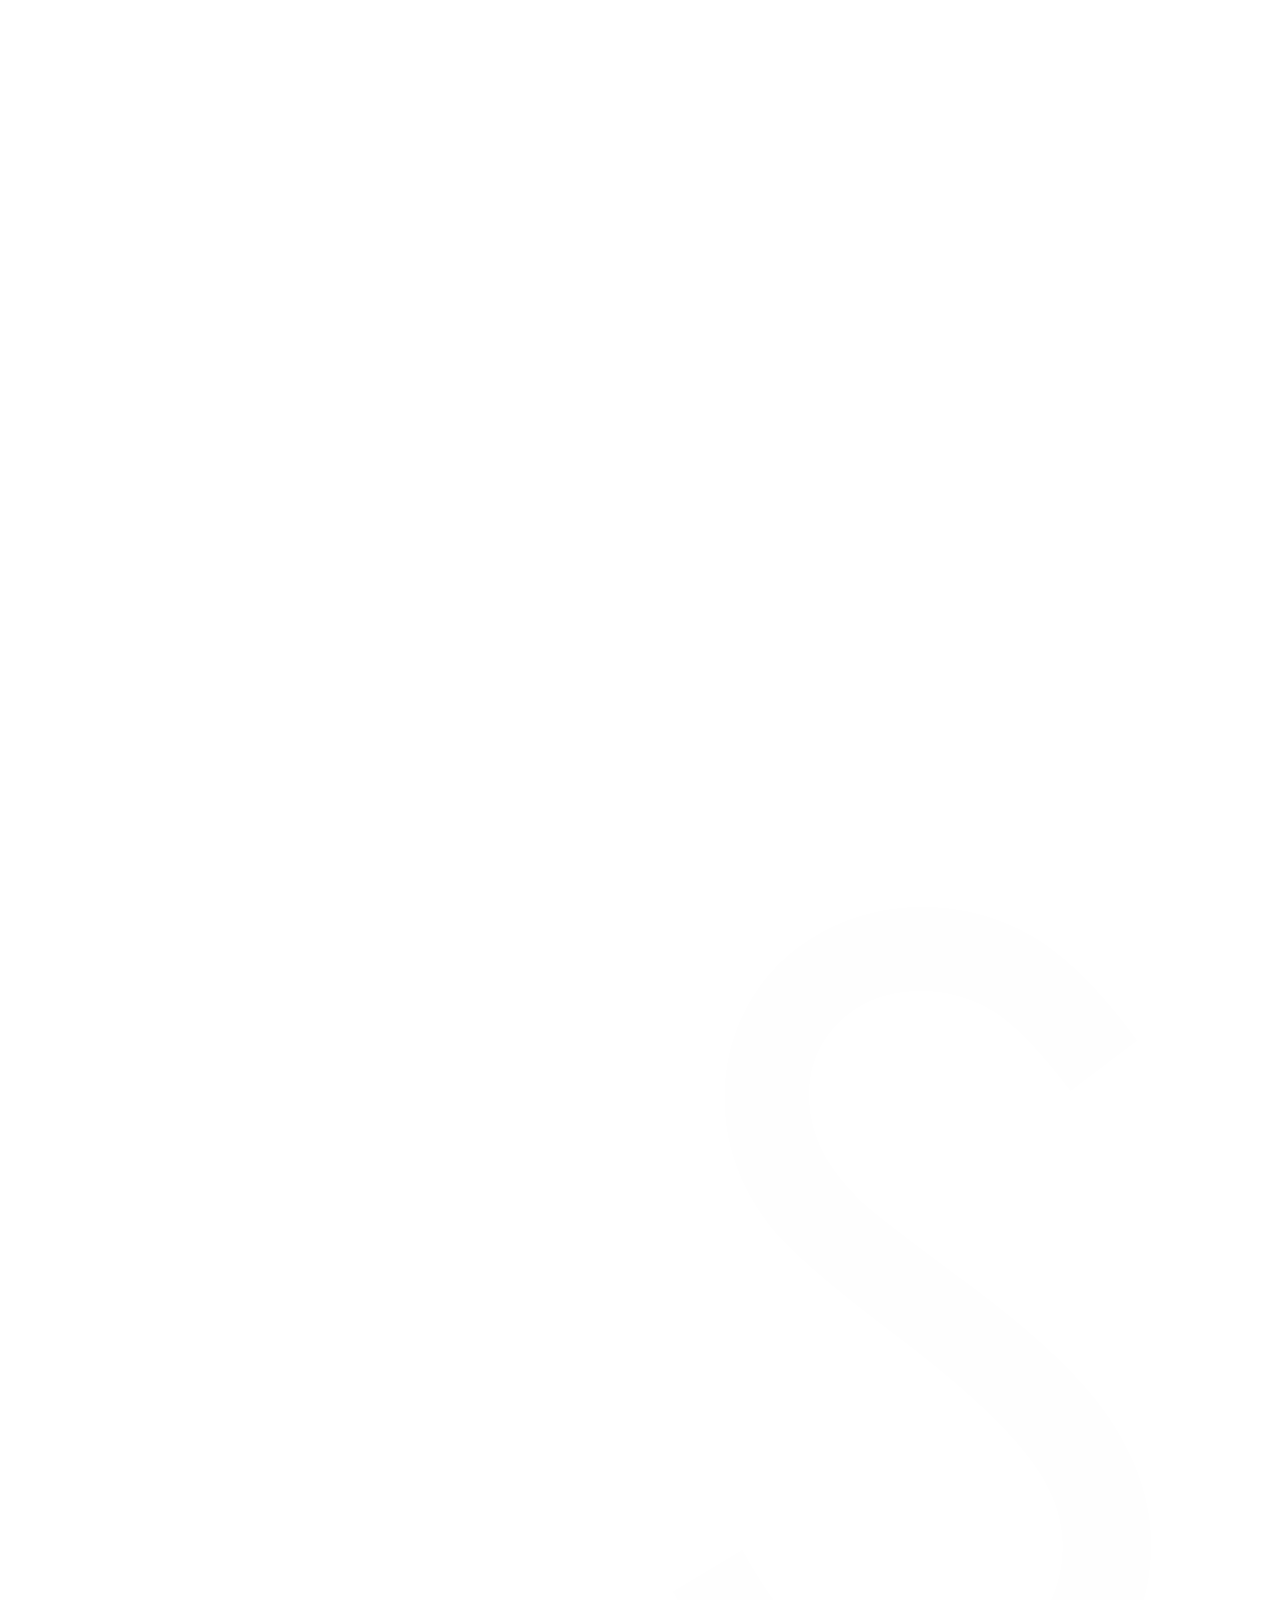
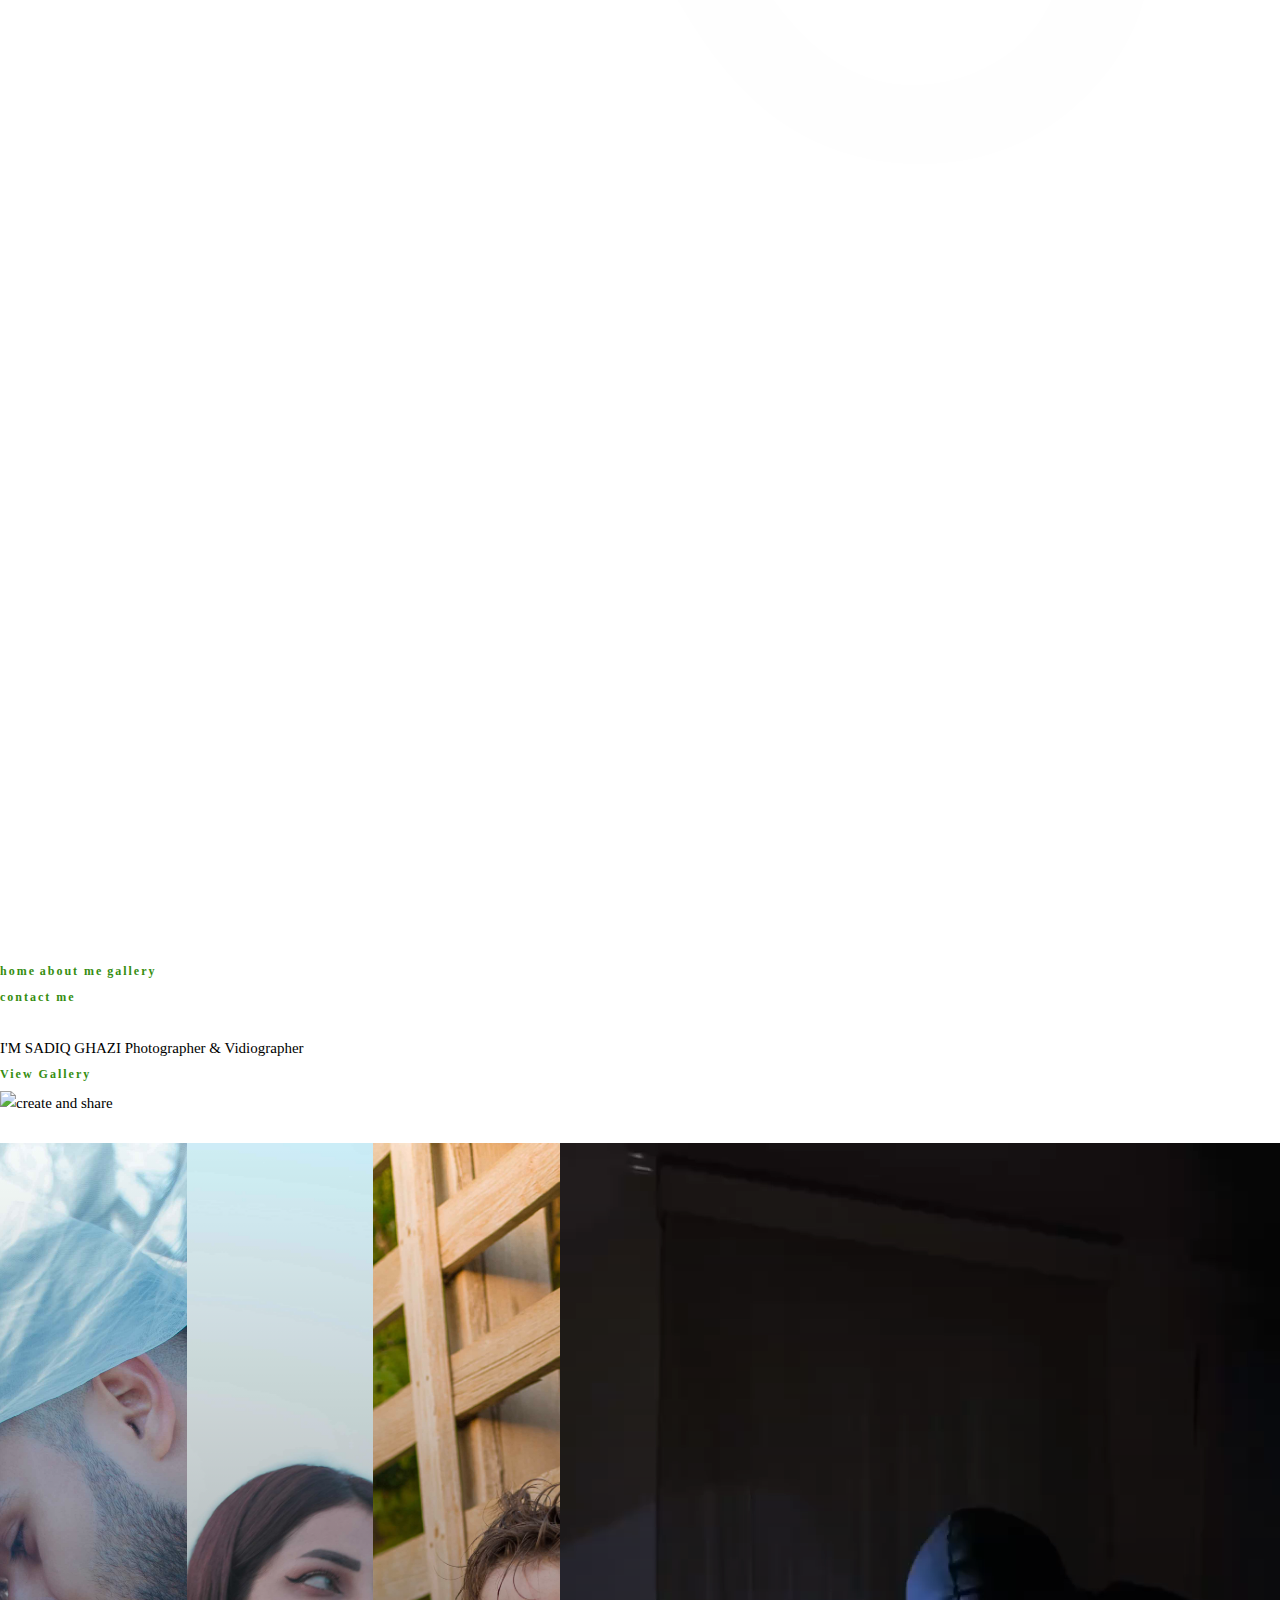
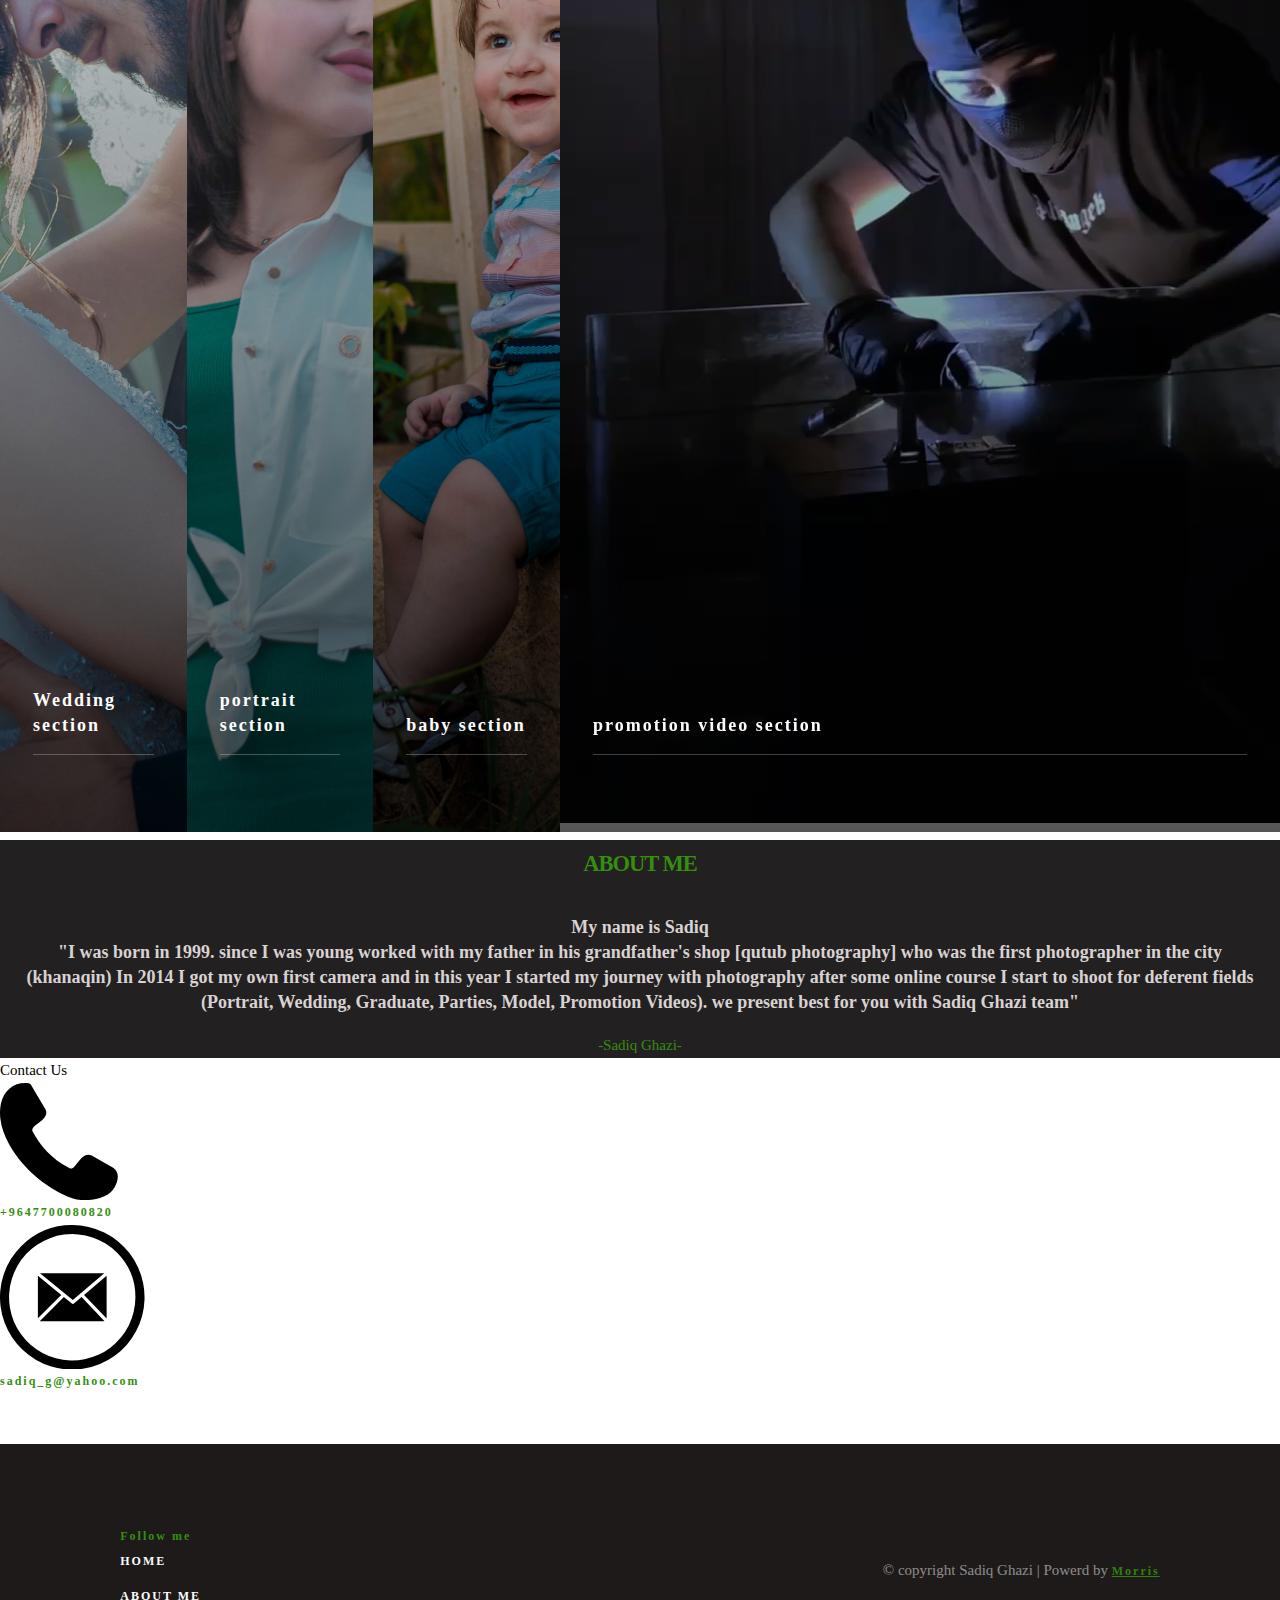
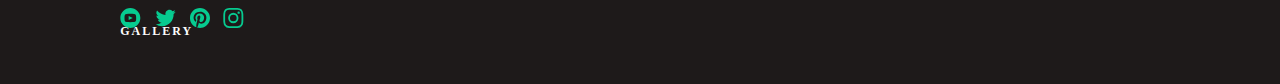
==== commit e128fc04: "adding source conthttps://github.com/mosa-khudur/olla.gitrol" ====
--- a/index.html
+++ b/index.html
@@ -4,7 +4,7 @@
   <link rel="preconnect" href="https://fonts.gstatic.com/">
   <link rel="stylesheet" href="./css/styles.css">
   <script src="https://cdn.tailwindcss.com"></script>
-  <title>Sadiq gazi</title>
+  <title>Sadiq Ghazi</title>
 
 
 
@@ -62,7 +62,7 @@
     <div class="object-cover absolute z-10 h-screen left-0 right-0 top-0">
       <img
         class="w-full h-full object-cover"
-        src="https://images.pexels.com/photos/14576448/pexels-photo-14576448.jpeg?auto=compress&cs=tinysrgb&w=1260&h=750&dpr=1"
+        src="img/sadiq123.jpg"
         alt="create and share"
       />
     </div>
@@ -82,7 +82,7 @@
         </article>
         <picture>
          <!-- <source srcset="./img/mountains.jpg" media="(min-width: 715px)">-->
-          <img src="https://i.pinimg.com/564x/f0/d8/ba/f0d8ba2e320710d0ac9b31045d0a231f.jpg" class="fit-image" alt="the mountains">
+          <img src="img/weeding/w6.jpg" class="fit-image" alt="the mountains">
         </picture>
       </a>
  
@@ -94,7 +94,7 @@
         </article>
         <picture>
          <!-- <source srcset="./img/cityscapes.jpg" media="(min-width: 715px)">-->
-          <img src="https://i.pinimg.com/564x/b7/0b/11/b70b11e034b7dc8f1805a22756cf0fc7.jpg" class="fit-image" alt="cityscapes">
+          <img src="img/DSC_0037.jpg" class="fit-image" alt="cityscapes">
         </picture>
       </a>
       <!--  -->
@@ -106,7 +106,7 @@
         </article>
         <picture>
          <!-- <source srcset="./img/18-days-voyage.jpg" media="(min-width: 715px)">-->
-          <img src="https://i.pinimg.com/564x/14/f7/23/14f72396442d04810248dc27f4636b1c.jpg" class="fit-image" alt="18-days voyage">
+          <img src="img/IMG_7056.jpg" class="fit-image" alt="18-days voyage">
         </picture>
       </a>
       
@@ -139,7 +139,7 @@
    <h2>about me </h2>
    <h3>My name is Sadiq <br> "I was born in 1999. since I was young worked with my father in his grandfather's shop [qutub photography] who was the first photographer in the city (khanaqin)
     In 2014 I got my own first camera and in this year I started my journey with photography after some online course I start to shoot for deferent fields (Portrait, Wedding, Graduate, Parties, Model, Promotion Videos). we present best for you with Sadiq Ghazi team" </h3>
-   <span>-Sadiq Qhazi-</span>
+   <span>-Sadiq Ghazi-</span>
   </section>     
 </div>
 
@@ -162,8 +162,9 @@
   >
     <div class="flex-1 flex flex-col">
       <div class="text-3xl font-bold">Contact Us</div>
-      <div class="mt-10 text-white items-center flex gap-2">
-      <svg
+      <a  href="tel:07700080820" class="mt-10 text-white items-center flex gap-2">
+     
+        <svg
           viewBox="0 0 122.88 122.27"
           style="enable-background: new 0 0 122.88 122.27"
           class="w-3 h-3"
@@ -220,6 +221,7 @@
               </defs>
               <path fill="url(#a)" d="M43.33 0c-5.523 0-10 4.478-10 10 0 5.523 4.477 10 10 10s10-4.477 10-10c0-5.522-4.477-10-10-10zm3.7 14.077c-1.75.12-5.653.12-7.402 0-1.896-.13-2.117-1.059-2.131-4.077.014-3.024.237-3.947 2.131-4.077 1.75-.12 5.652-.12 7.403 0 1.897.13 2.117 1.059 2.132 4.077-.015 3.024-.237 3.947-2.132 4.077zm-5.367-6.029l4.098 1.949-4.098 1.955V8.048z" transform="translate(-33)"></path>
             </svg></a>
+
           <a href="http://twiter.com/sadiqghazi" target="_blank"><svg xmlns="http://www.w3.org/2000/svg" width="21" height="18">
               <defs>
                 <lineargradient id="a" x1="100%" x2="0%" y1="16.979%" y2="83.021%">
@@ -229,6 +231,7 @@
               </defs>
               <path fill="url(#a)" d="M86.66 3.797a8.192 8.192 0 01-2.357.646 4.11 4.11 0 001.805-2.27 8.22 8.22 0 01-2.606.996 4.096 4.096 0 00-2.995-1.296c-2.65 0-4.596 2.472-3.998 5.038a11.648 11.648 0 01-8.457-4.287 4.109 4.109 0 001.27 5.478 4.086 4.086 0 01-1.858-.513c-.045 1.901 1.318 3.68 3.291 4.075a4.113 4.113 0 01-1.853.07 4.106 4.106 0 003.833 2.85 8.25 8.25 0 01-6.075 1.7 11.616 11.616 0 006.29 1.843c7.618 0 11.922-6.434 11.662-12.205a8.354 8.354 0 002.048-2.124z" transform="translate(-66 -1)"></path>
             </svg></a>
+            
           <a href="https://www.pinterest.com/sadiqghazi" target="_blank"><svg xmlns="http://www.w3.org/2000/svg" width="20" height="20">
               <defs>
                 <lineargradient id="a" x1="100%" x2="0%" y1="0%" y2="100%">
@@ -238,6 +241,7 @@
               </defs>
               <path fill="url(#a)" d="M109.99 0c-5.522 0-10 4.477-10 10 0 4.237 2.636 7.855 6.356 9.312-.088-.791-.167-2.005.035-2.868.181-.78 1.172-4.97 1.172-4.97s-.299-.6-.299-1.486c0-1.39.806-2.428 1.81-2.428.852 0 1.264.64 1.264 1.408 0 .858-.546 2.14-.828 3.33-.236.995.5 1.807 1.48 1.807 1.778 0 3.144-1.874 3.144-4.58 0-2.393-1.72-4.068-4.176-4.068-2.845 0-4.515 2.135-4.515 4.34 0 .859.33 1.781.744 2.281a.3.3 0 01.069.288l-.278 1.133c-.044.183-.145.223-.335.134-1.249-.581-2.03-2.407-2.03-3.874 0-3.154 2.292-6.052 6.608-6.052 3.469 0 6.165 2.473 6.165 5.776 0 3.447-2.173 6.22-5.19 6.22-1.013 0-1.965-.525-2.291-1.148l-.623 2.378c-.226.869-.835 1.958-1.244 2.621.937.29 1.931.446 2.962.446 5.523 0 10-4.477 10-10s-4.477-10-10-10z" transform="translate(-100)"></path>
             </svg></a>
+
           <a href="http://instagram.com/sadiqghazi" target="_blank"><svg xmlns="http://www.w3.org/2000/svg" width="21" height="20">
               <defs>
                 <lineargradient id="a" x1="0%" x2="50%" y1="100%" y2="0%">
@@ -254,13 +258,13 @@
         <nav class="footer__nav">
           <a href="index.html">Home</a>
           <a href="index.html#bottum">about me</a>
-          <a href="gallery.html">gelery</a>
+          <a href="gallery.html">gallery</a>
           <!--<a href="#">Pricing</a>-->
         </nav>
 
       </div>
       <div class="footer__column">
-        <p  class="copyright">© copyright Sadiq Qhazi | Powerd by <a href="https://github.com/omer-os" style="text-decoration:underline; color: #2f810c;">Morris</a> </p>
+        <p  class="copyright">© copyright Sadiq Ghazi | Powerd by <a href="https://github.com/omer-os" style="text-decoration:underline; color: #2f810c;">Morris</a> </p>
       </div>
     </div>
   </footer>
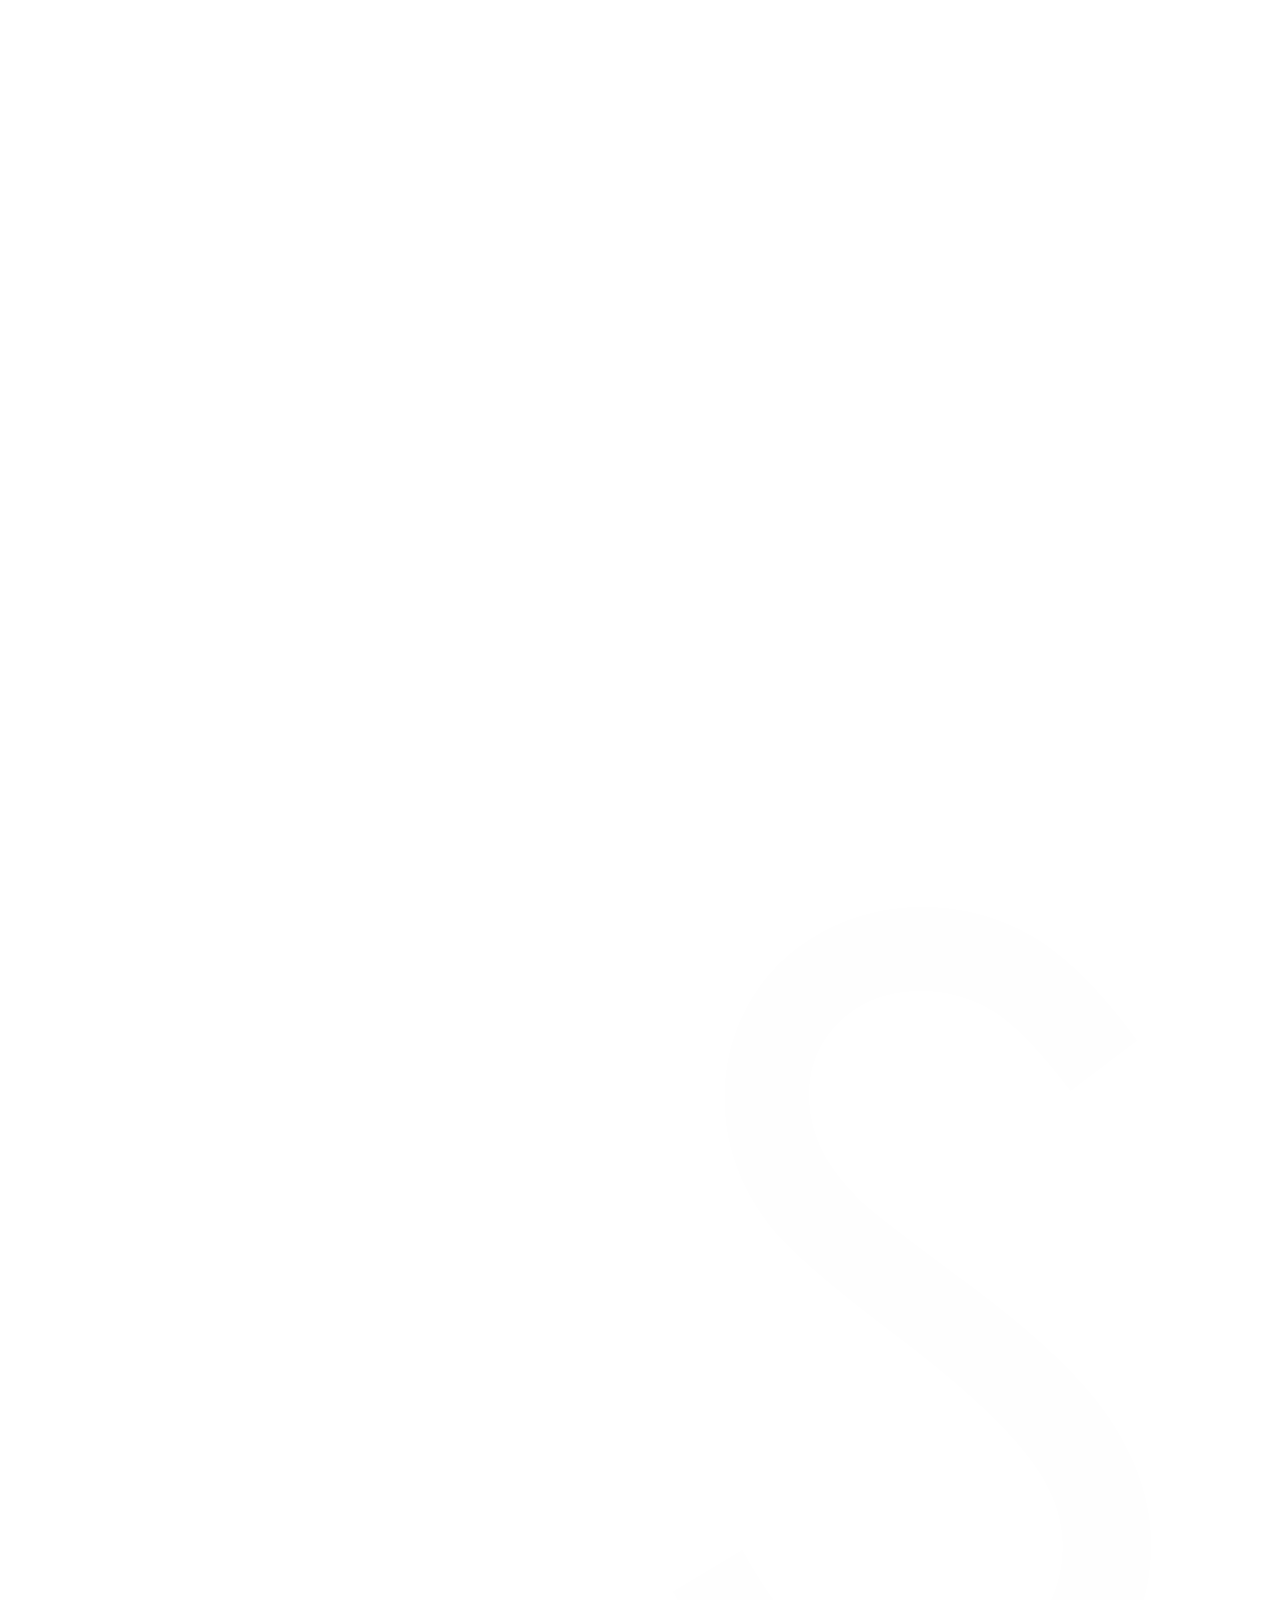
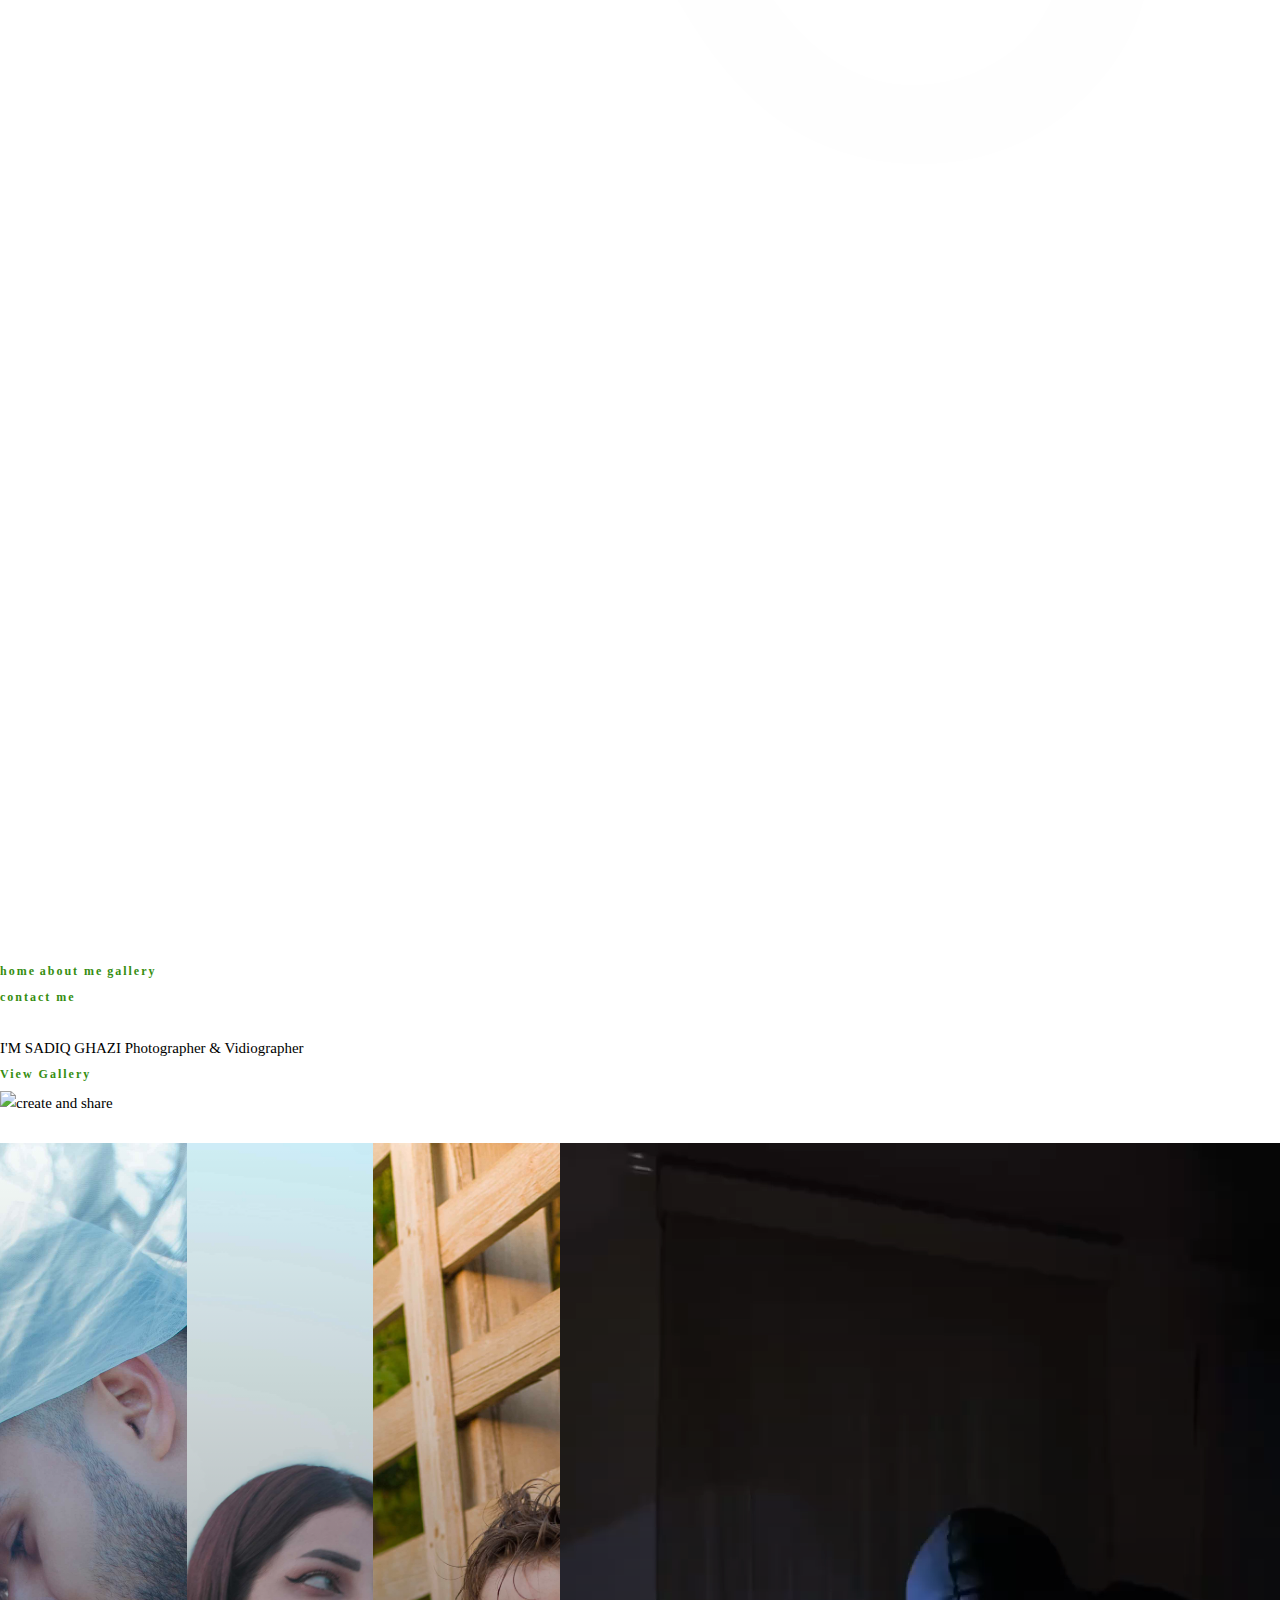
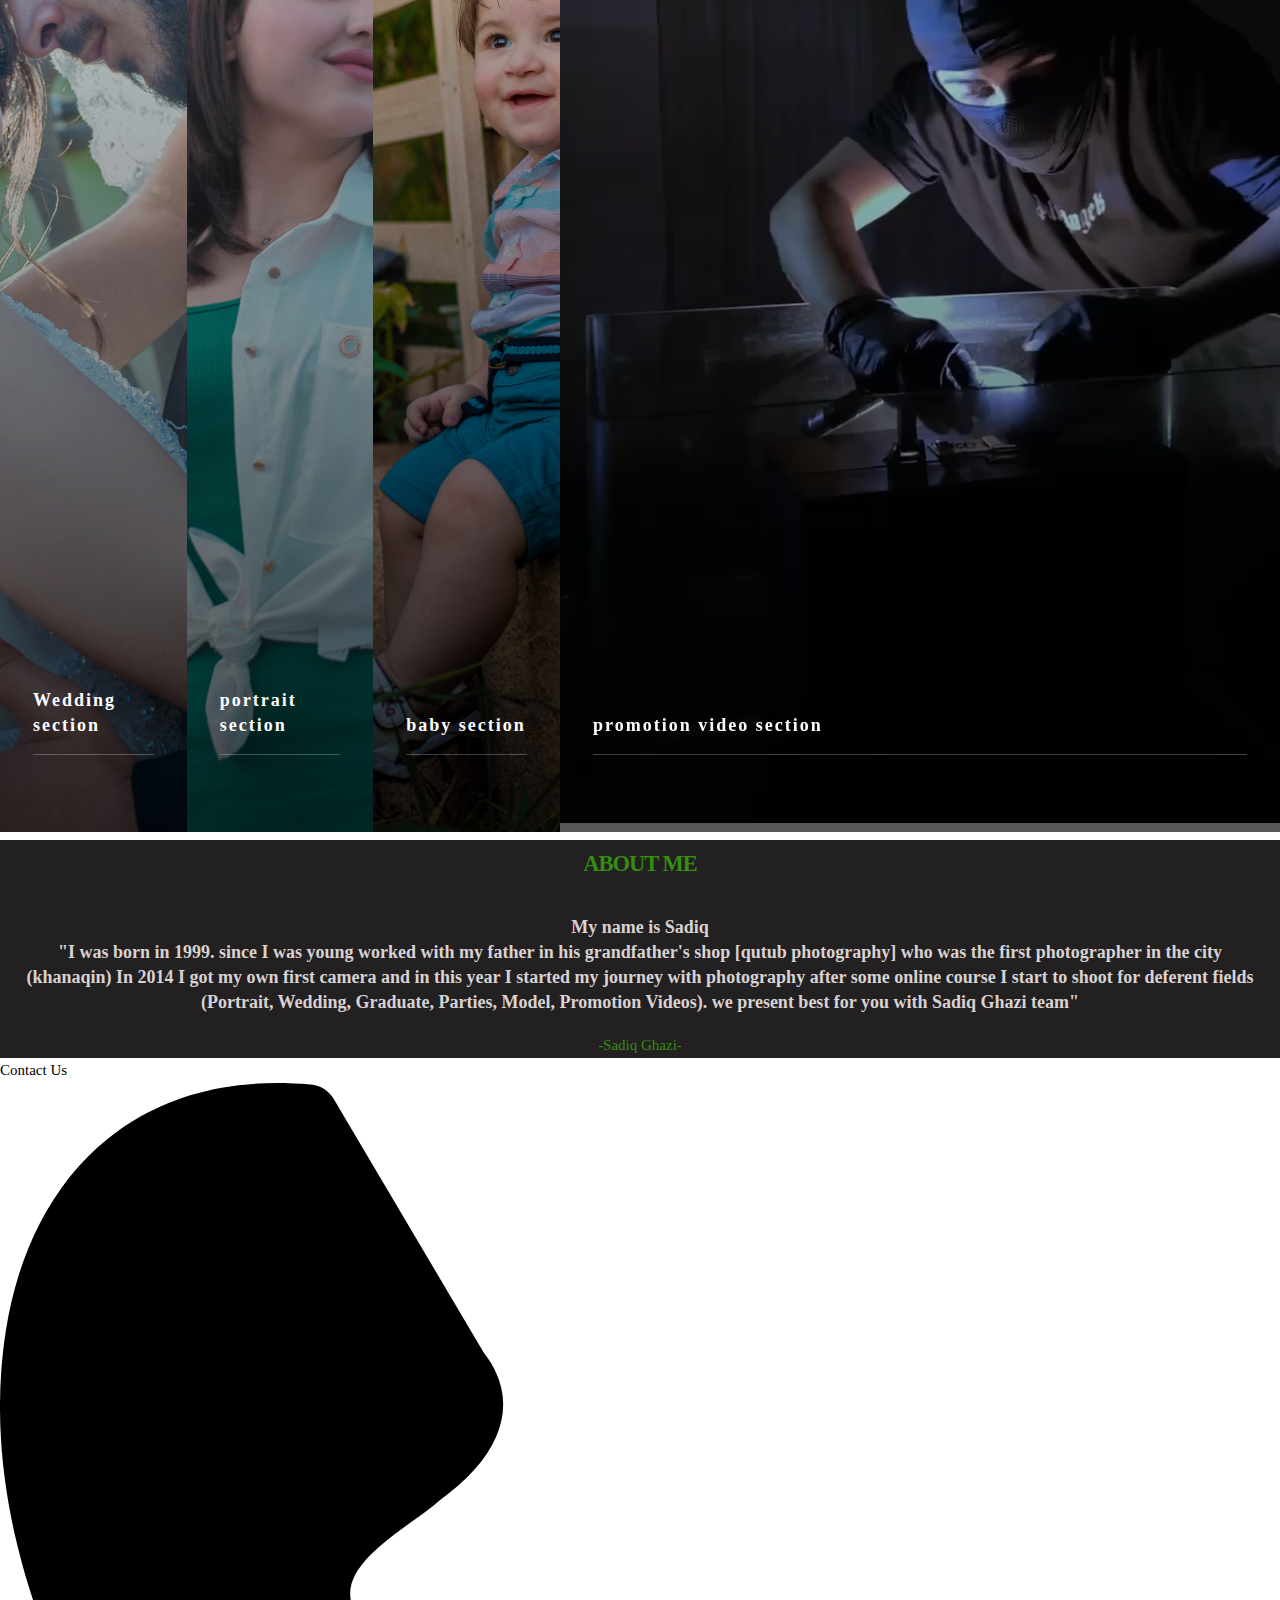
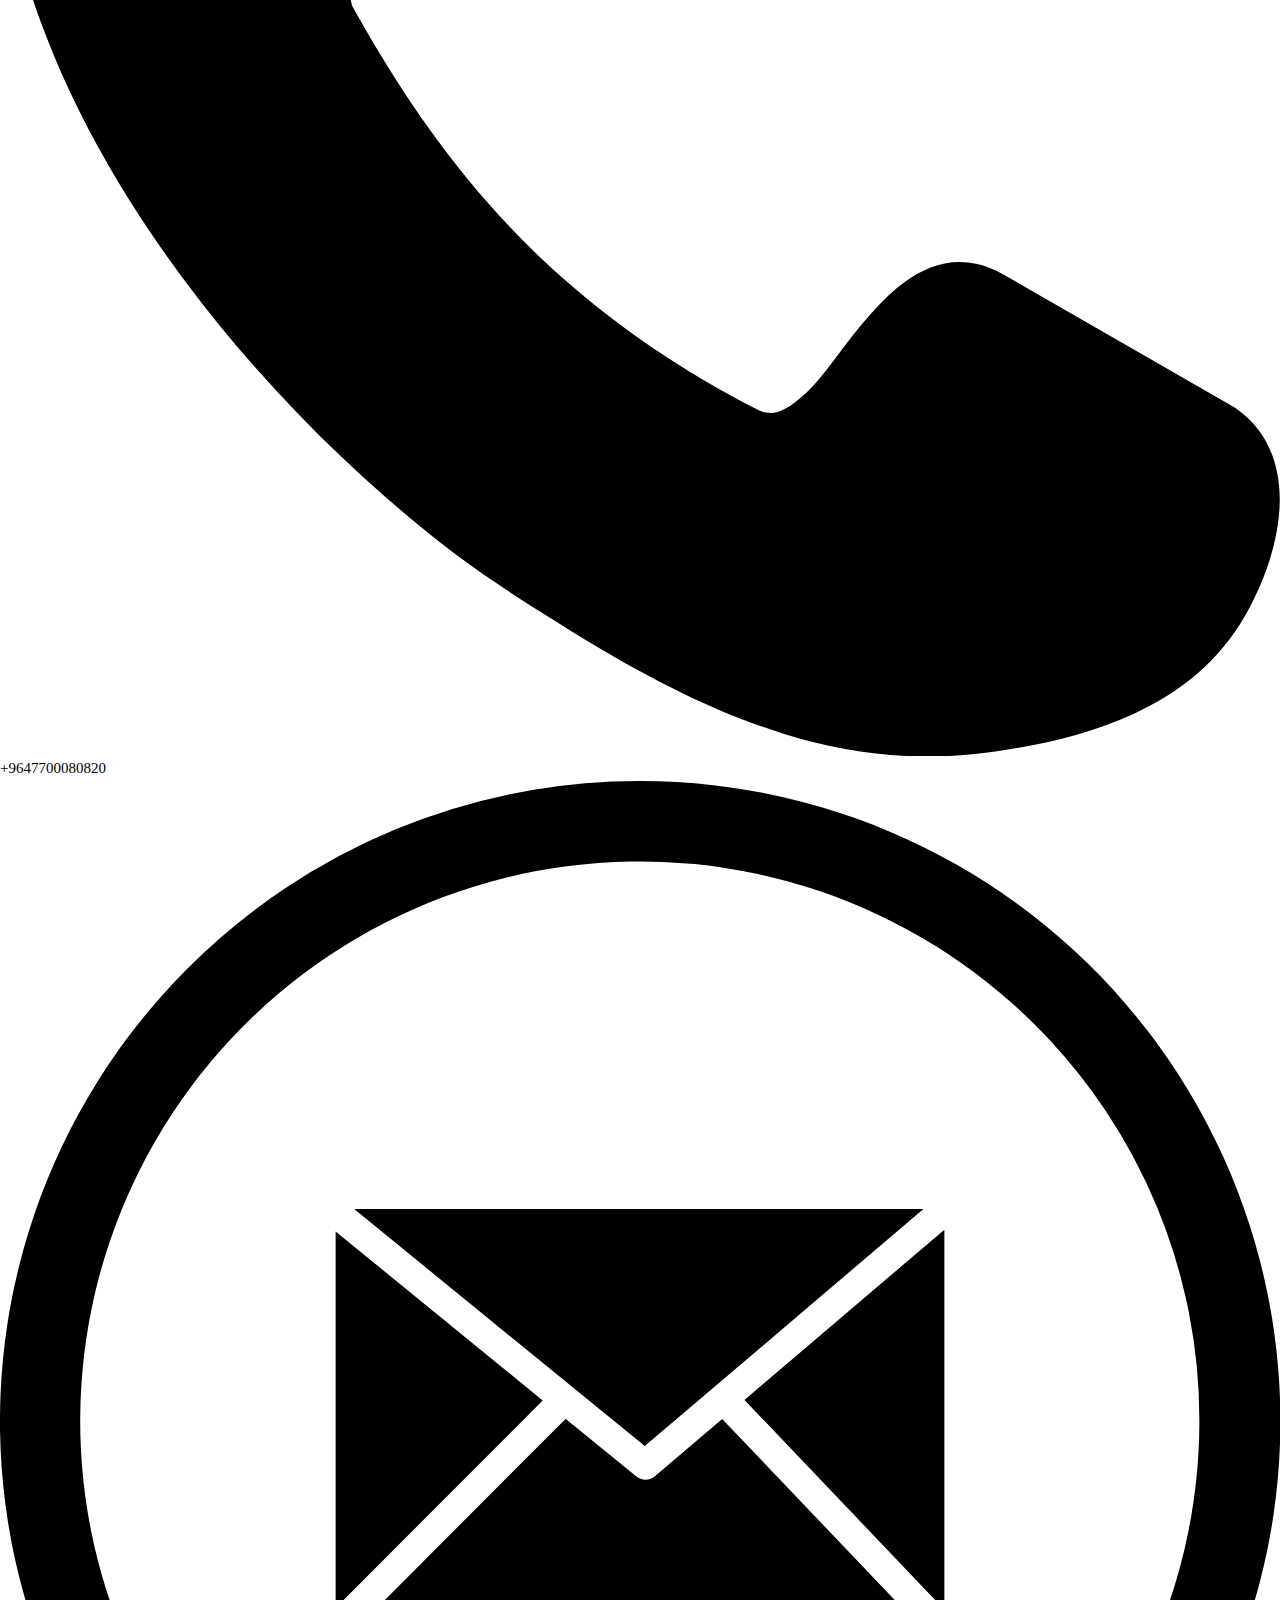
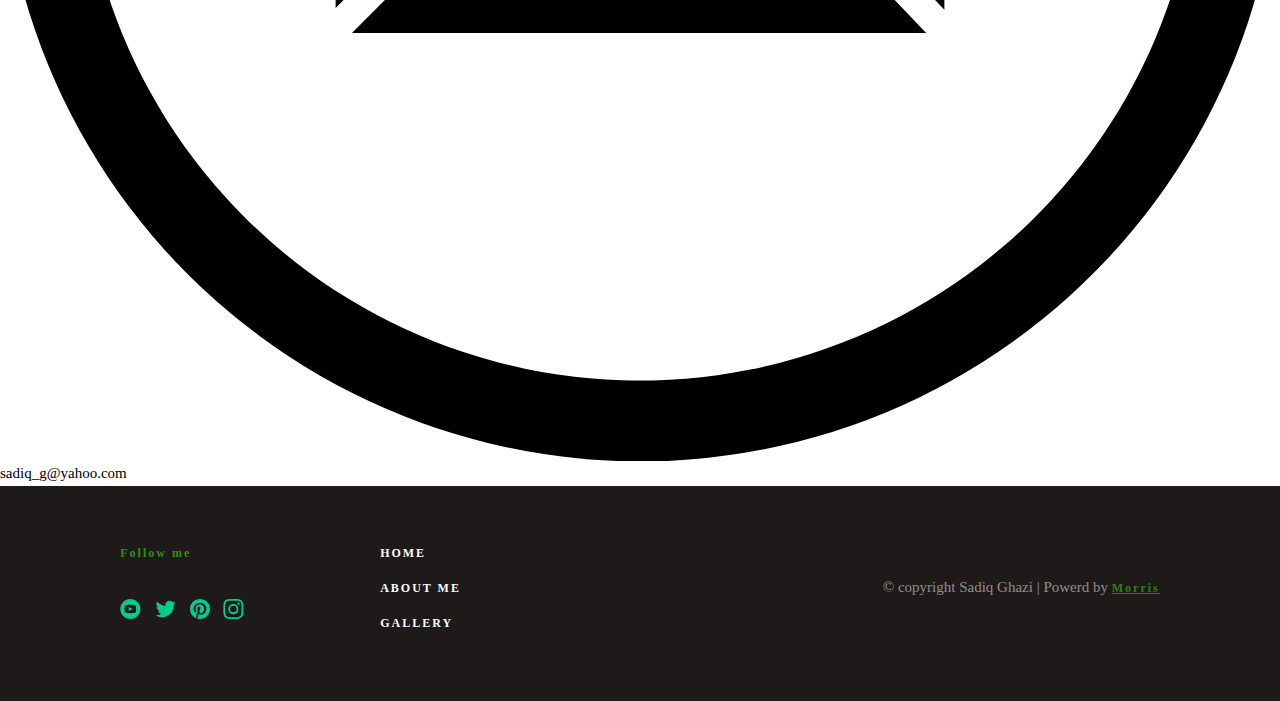
==== commit 2426e303: "s" ====
--- a/index.html
+++ b/index.html
@@ -162,7 +162,7 @@
   >
     <div class="flex-1 flex flex-col">
       <div class="text-3xl font-bold">Contact Us</div>
-      <a  href="tel:07700080820" class="mt-10 text-white items-center flex gap-2">
+      <div class="mt-10 text-white items-center flex gap-2">
      
         <svg
           viewBox="0 0 122.88 122.27"
